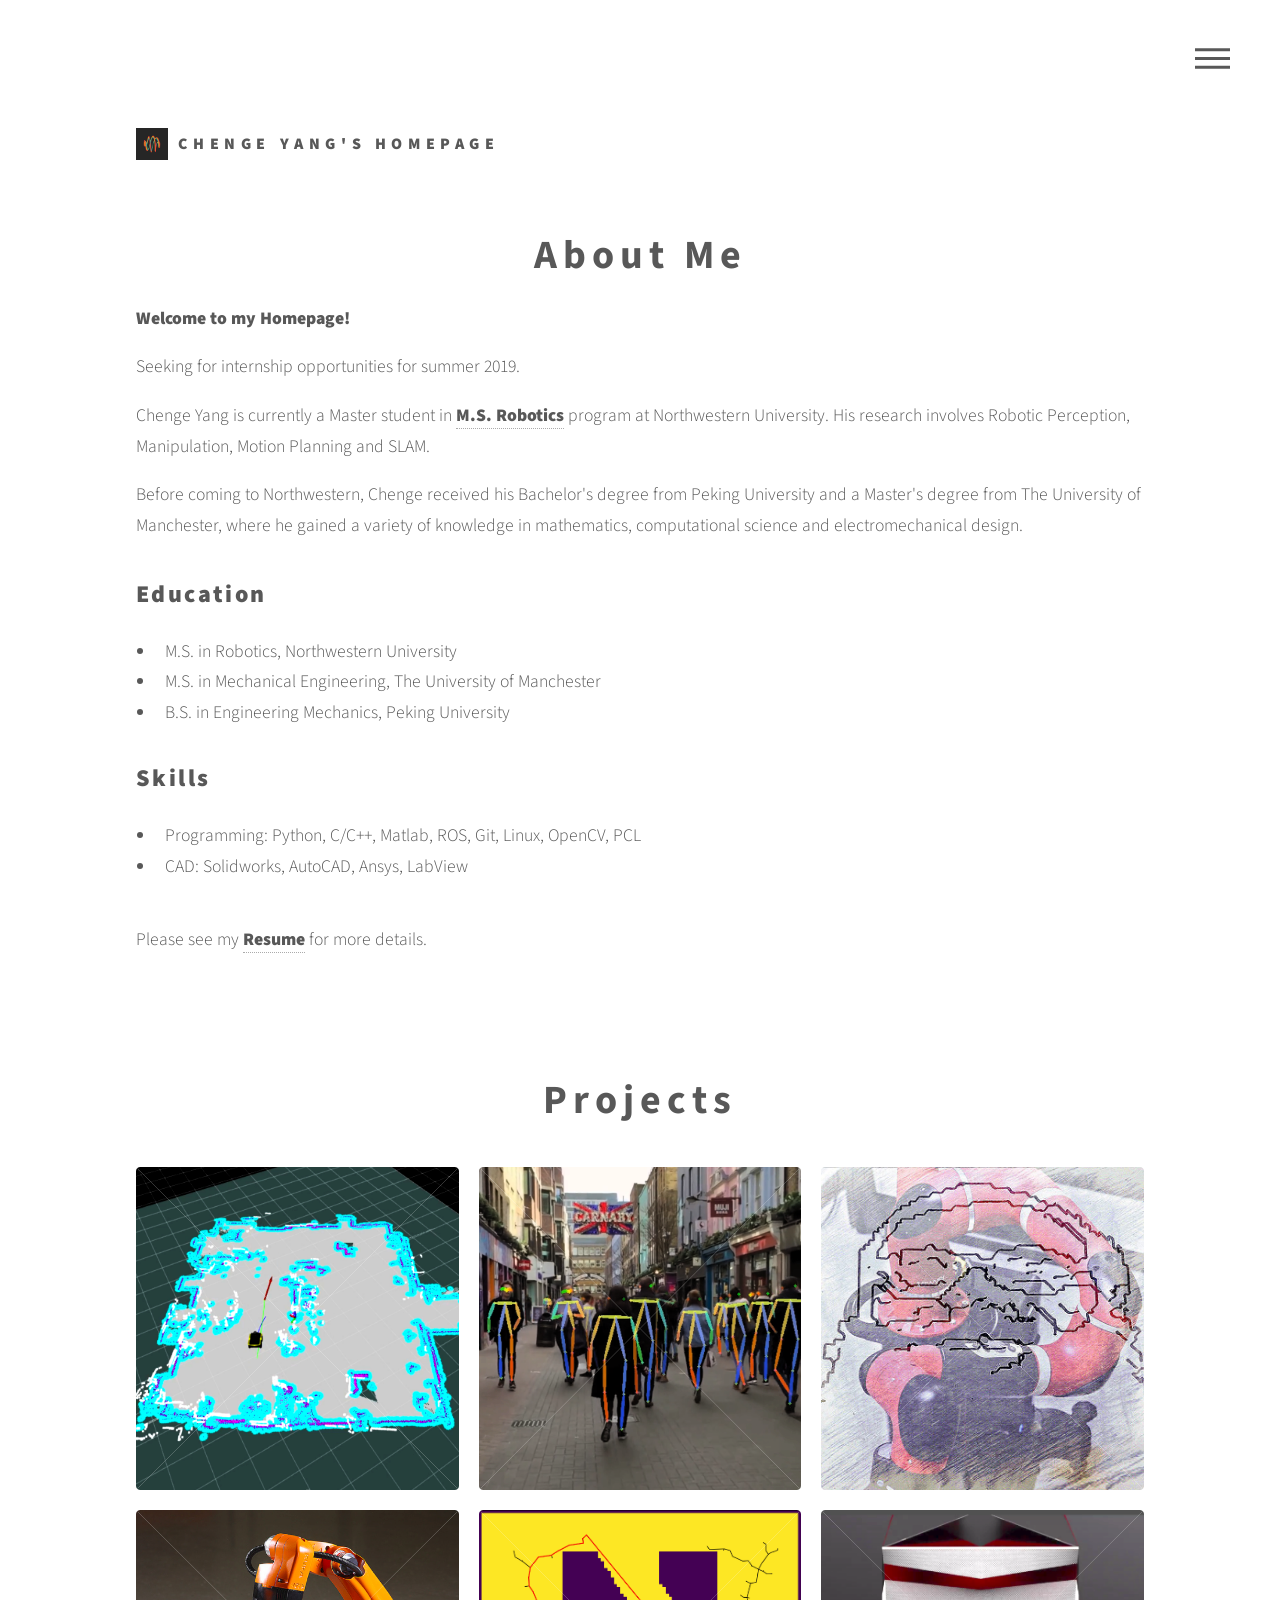
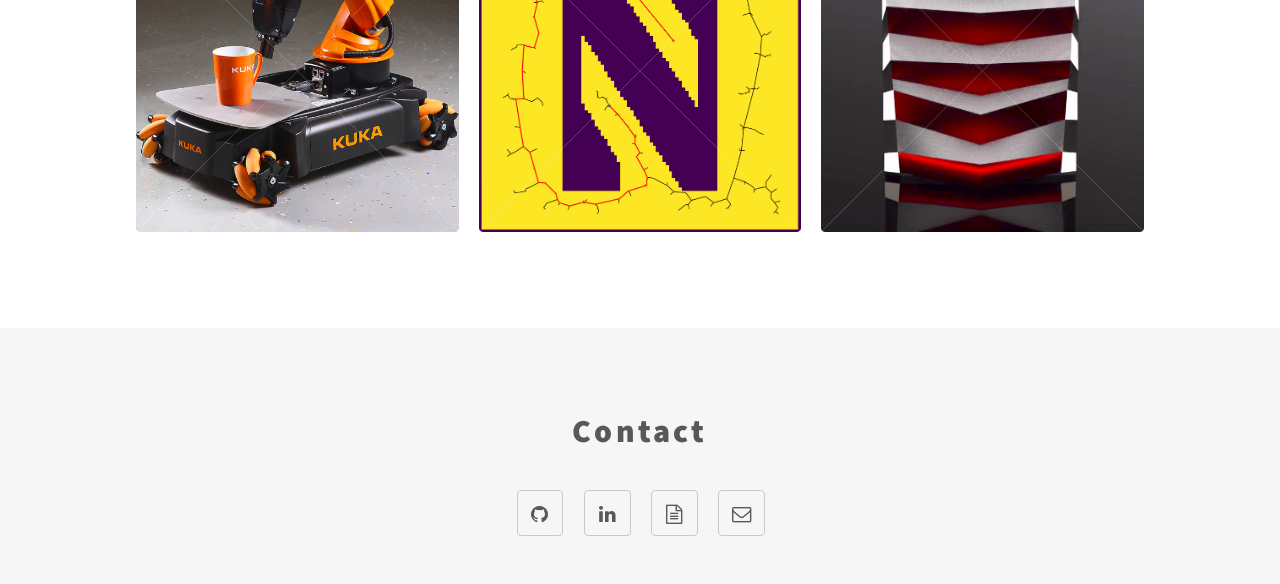
==== index.html @ 83d56e37 "initial push" ====
<!DOCTYPE HTML>
<!--
	Phantom by HTML5 UP
	html5up.net | @ajlkn
	Free for personal and commercial use under the CCA 3.0 license (html5up.net/license)
-->
<html>
	<head>
		<title>Chenge Yang's Homepage</title>
		<meta charset="utf-8" />
		<meta name="viewport" content="width=device-width, initial-scale=1, user-scalable=no" />
		<link rel="stylesheet" href="assets/css/main.css" />
		<link rel="icon" type="image/png" href="images/homepage.png"/>
		<noscript><link rel="stylesheet" href="assets/css/noscript.css" /></noscript>
	</head>
	<body class="is-preload">
		<!-- Wrapper -->
			<div id="wrapper">

				<!-- Header -->
					<header id="header">
						<div class="inner">

							<!-- Logo -->
								<a href="index.html" class="logo">
									<span class="symbol"><img src="images/logo.gif" alt="" /></span><span class="title">Chenge Yang's Homepage</span>
								</a>

							<!-- Nav -->
								<nav>
									<ul>
										<li><a href="#menu">Menu</a></li>
									</ul>
								</nav>

						</div>
					</header>

				<!-- Menu -->
					<nav id="menu">
						<h2>Menu</h2>
						<ul>
							<li><a href="index.html">Homepage</a></li>
							<!-- <li><a href="generic.html">Ipsum veroeros</a></li>
							<li><a href="generic.html">Tempus etiam</a></li>
							<li><a href="generic.html">Consequat dolor</a></li>
							<li><a href="elements.html">Elements</a></li> -->
						</ul>
					</nav>

				<!-- Main -->
					<div id="main">
						<div class="inner">
							<header>
								<br/>
								<h1 align="center">About Me</h1>
								<p><b>Welcome to my Homepage!</b></p>
								<p>Seeking for internship opportunities for summer 2019.</p>
								<p>Chenge Yang is currently a Master student in <a href="https://www.mccormick.northwestern.edu/robotics/"><b>M.S. Robotics</b></a> program at Northwestern University. His research involves Robotic Perception, Manipulation, Motion Planning and SLAM. </p>
								<p>Before coming to Northwestern, Chenge received his Bachelor's degree from Peking University and a Master's degree from The University of Manchester, where he gained a variety of knowledge in mathematics, computational science and electromechanical design.</p>
								<h4>Education</h4>
								<ul>
									<li>M.S. in Robotics, Northwestern University</li>
									<li>M.S. in Mechanical Engineering, The University of Manchester</li>
									<li>B.S. in Engineering Mechanics, Peking University</li>
								</ul>
								<h4>Skills</h4>
								<ul>
									<li>Programming: Python, C/C++, Matlab, ROS, Git, Linux, OpenCV, PCL</li>
									<li>CAD: Solidworks, AutoCAD, Ansys, LabView</li>
								</ul>
								<br/>
								<p>Please see my <a href="portfolio/Chenge_Yang_Resume.pdf"><b>Resume</b></a> for more details.</p>
							</header>
							<header>
								<br/>
								<br/>
								<br/>
								<h1 align="center">Projects</h1>
							</header>
							<section class="tiles">
								<article class="style1">
									<span class="image">
										<img src="portfolio/jackal.png" alt="" />
									</span>
									<a href="https://github.com/ChengeYang/SLAM-and-Pedestrian-Detection-with-Velodyne-Lidar-and-Jackal-UGV">
										<div class="content">
											<h3>SLAM with Velodyne Lidar <br /> & <br />  Jackal UGV</h3>
										</div>
									</a>
								</article>
								<article class="style2">
									<span class="image">
										<img src="portfolio/pose_estimation.png" alt="" />
									</span>
									<a href="https://github.com/ChengeYang/Human-Pose-Estimation-Benchmarking-and-Action-Recognition">
										<div class="content">
											<h3>Human Pose Estimation <br /> & <br /> Action Recognition</h3>
										</div>
									</a>
								</article>
								<article class="style3">
									<span class="image">
										<img src="portfolio/sawyer_face_painter.jpg" alt="" />
									</span>
									<a href="https://github.com/ChengeYang/Sawyer-Face-Painter">
										<div class="content">
											<h3>Sawyer Face Painter</h3>
										</div>
									</a>
								</article>
								<article class="style4">
									<span class="image">
										<img src="portfolio/kuka_youbot.png" alt="" />
									</span>
									<a href="https://github.com/ChengeYang/youBot-Manipulation">
										<div class="content">
											<h3>KUKA youBot Manipulation</h3>
										</div>
									</a>
								</article>
								<article class="style5">
									<span class="image">
										<img src="portfolio/rrt.png" alt="" />
									</span>
									<a href="https://github.com/ChengeYang/RRT">
										<div class="content">
											<h3>RRT</h3>
										</div>
									</a>
								</article>
								<article class="style6">
									<span class="image">
										<img src="portfolio/project_horizon.png" alt="" />
									</span>
									<a href="https://github.com/ChengeYang/Project-Horizon">
										<div class="content">
											<h3>Project HORIZON</h3>
										</div>
									</a>
								</article>
								<!-- <article class="style1">
									<span class="image">
										<img src="images/pic01.jpg" alt="" />
									</span>
									<a href="generic.html">
										<h2>Magna</h2>
										<div class="content">
											<p>Sed nisl arcu euismod sit amet nisi lorem etiam dolor veroeros et feugiat.</p>
										</div>
									</a>
								</article> -->
							</section>
						</div>
					</div>

				<!-- Footer -->
					<footer id="footer">
						<div class="inner">
							<section>
								<h2 align="center">Contact</h2>
								<ul class="icons">
									<li><a href="https://github.com/ChengeYang" class="icon style2 fa-github"><span class="label">GitHub</span></a></li>
									<li><a href="https://www.linkedin.com/in/chenge-yang/" class="icon style2 fa-linkedin"><span class="label">Linkedin</span></a></li>
									<li><a href="portfolio/Chenge_Yang_Resume.pdf" class="icon style2 fa-file-text-o"><span class="label">Facebook</span></a></li>
									<li><a href="mailto:chengeyang2019@u.northwestern.edu" class="icon style2 fa-envelope-o"><span class="label">Email</span></a></li>
								</ul>
							</section>
						</div>
					</footer>
			</div>

		<!-- Scripts -->
			<script src="assets/js/jquery.min.js"></script>
			<script src="assets/js/browser.min.js"></script>
			<script src="assets/js/breakpoints.min.js"></script>
			<script src="assets/js/util.js"></script>
			<script src="assets/js/main.js"></script>

	</body>
</html>
---- assets/css/main.css ----
@import url(font-awesome.min.css);
@import url("https://fonts.googleapis.com/css?family=Source+Sans+Pro:300,700,900");

/*
	Phantom by HTML5 UP
	html5up.net | @ajlkn
	Free for personal and commercial use under the CCA 3.0 license (html5up.net/license)
*/

html, body, div, span, applet, object,
iframe, h1, h2, h3, h4, h5, h6, p, blockquote,
pre, a, abbr, acronym, address, big, cite,
code, del, dfn, em, img, ins, kbd, q, s, samp,
small, strike, strong, sub, sup, tt, var, b,
u, i, center, dl, dt, dd, ol, ul, li, fieldset,
form, label, legend, table, caption, tbody,
tfoot, thead, tr, th, td, article, aside,
canvas, details, embed, figure, figcaption,
footer, header, hgroup, menu, nav, output, ruby,
section, summary, time, mark, audio, video {
	margin: 0;
	padding: 0;
	border: 0;
	font-size: 100%;
	font: inherit;
	vertical-align: baseline;}

article, aside, details, figcaption, figure,
footer, header, hgroup, menu, nav, section {
	display: block;}

body {
	line-height: 1;
}

ol, ul {
	list-style: none;
}

blockquote, q {
	quotes: none;
}

	blockquote:before, blockquote:after, q:before, q:after {
		content: '';
		content: none;
	}

table {
	border-collapse: collapse;
	border-spacing: 0;
}

body {
	-webkit-text-size-adjust: none;
}

mark {
	background-color: transparent;
	color: inherit;
}

input::-moz-focus-inner {
	border: 0;
	padding: 0;
}

input, select, textarea {
	-moz-appearance: none;
	-webkit-appearance: none;
	-ms-appearance: none;
	appearance: none;
}

/* Basic */

	@-ms-viewport {
		width: device-width;
	}

	body {
		-ms-overflow-style: scrollbar;
	}

	@media screen and (max-width: 480px) {

		html, body {
			min-width: 320px;
		}

	}

	html {
		box-sizing: border-box;
	}

	*, *:before, *:after {
		box-sizing: inherit;
	}

	body {
		background: #ffffff;
	}

		body.is-preload *, body.is-preload *:before, body.is-preload *:after {
			-moz-animation: none !important;
			-webkit-animation: none !important;
			-ms-animation: none !important;
			animation: none !important;
			-moz-transition: none !important;
			-webkit-transition: none !important;
			-ms-transition: none !important;
			transition: none !important;
		}

/* Type */

	body, input, select, textarea {
		color: #585858;
		font-family: "Source Sans Pro", Helvetica, sans-serif;
		font-size: 16pt;
		font-weight: 300;
		line-height: 1.75;
	}

		@media screen and (max-width: 1680px) {

			body, input, select, textarea {
				font-size: 14pt;
			}

		}

		@media screen and (max-width: 1280px) {

			body, input, select, textarea {
				font-size: 12pt;
			}

		}

	a {
		-moz-transition: border-bottom-color 0.2s ease, color 0.2s ease;
		-webkit-transition: border-bottom-color 0.2s ease, color 0.2s ease;
		-ms-transition: border-bottom-color 0.2s ease, color 0.2s ease;
		transition: border-bottom-color 0.2s ease, color 0.2s ease;
		text-decoration: none;
		color: #585858;
		border-bottom: dotted 1px rgba(88, 88, 88, 0.5);
	}

		a:hover {
			border-bottom-color: transparent;
			color: #f2849e !important;
		}

	strong, b {
		font-weight: 900;
	}

	em, i {
		font-style: italic;
	}

	p {
		margin: 0 0 2em 0;
		font-size: 1.10em;
	}
		p li {
			font-size: 2.75em;
		}

	h1 {
		font-size: 2.50em;
		font-weight: 700;
		line-height: 1.3;
		margin: 0 0 1em 0;
		letter-spacing: 0.15em;
	}

		h1 a {
			color: inherit;
		}

		@media screen and (max-width: 736px) {

			h1 {
				font-size: 2em;
				margin: 0 0 1em 0;
			}

		}

		@media screen and (max-width: 360px) {

			h1 {
				font-size: 1.75em;
			}

		}

	h2, h3, h4, h5, h6 {
		font-weight: 900;
		line-height: 1.5;
		margin: 0 0 1em 0;
		/* text-transform: uppercase; */
		letter-spacing: 0.10em;
	}

		h2 a, h3 a, h4 a, h5 a, h6 a {
			color: inherit;
		}

	h2 {
		font-size: 2.0em;
	}

	h3 {
		font-size: 1.75em;
	}

	h4 {
		font-size: 1.50em;
	}

	h5 {
		font-size: 1.25em;
	}

	h6 {
		font-size: 1.00em;
	}

	@media screen and (max-width: 980px) {

		h1 br, h2 br, h3 br, h4 br, h5 br, h6 br {
			display: none;
		}

	}

	@media screen and (max-width: 736px) {

		h2 {
			font-size: 1em;
		}

		h3 {
			font-size: 0.8em;
		}

	}

	sub {
		font-size: 0.8em;
		position: relative;
		top: 0.5em;
	}

	sup {
		font-size: 0.8em;
		position: relative;
		top: -0.5em;
	}

	blockquote {
		border-left: solid 4px #c9c9c9;
		font-style: italic;
		margin: 0 0 2em 0;
		padding: 0.5em 0 0.5em 2em;
	}

	code {
		background: rgba(144, 144, 144, 0.075);
		border-radius: 4px;
		border: solid 1px #c9c9c9;
		font-family: "Courier New", monospace;
		font-size: 0.9em;
		margin: 0 0.25em;
		padding: 0.25em 0.65em;
	}

	pre {
		-webkit-overflow-scrolling: touch;
		font-family: "Courier New", monospace;
		font-size: 0.9em;
		margin: 0 0 2em 0;
	}

		pre code {
			display: block;
			line-height: 1.75;
			padding: 1em 1.5em;
			overflow-x: auto;
		}

	hr {
		border: 0;
		border-bottom: solid 1px #c9c9c9;
		margin: 2em 0;
	}

		hr.major {
			margin: 3em 0;
		}

	.align-left {
		text-align: left;
	}

	.align-center {
		text-align: center;
	}

	.align-right {
		text-align: right;
	}

/* Row */

	.row {
		display: flex;
		flex-wrap: wrap;
		box-sizing: border-box;
		align-items: stretch;
	}

		.row > * {
			box-sizing: border-box;
		}

		.row.gtr-uniform > * > :last-child {
			margin-bottom: 0;
		}

		.row.aln-left {
			justify-content: flex-start;
		}

		.row.aln-center {
			justify-content: center;
		}

		.row.aln-right {
			justify-content: flex-end;
		}

		.row.aln-top {
			align-items: flex-start;
		}

		.row.aln-middle {
			align-items: center;
		}

		.row.aln-bottom {
			align-items: flex-end;
		}

		.row > .imp {
			order: -1;
		}

		.row > .col-1 {
			width: 8.3333333333%;
		}

		.row > .off-1 {
			margin-left: 8.3333333333%;
		}

		.row > .col-2 {
			width: 16.6666666667%;
		}

		.row > .off-2 {
			margin-left: 16.6666666667%;
		}

		.row > .col-3 {
			width: 25%;
		}

		.row > .off-3 {
			margin-left: 25%;
		}

		.row > .col-4 {
			width: 33.3333333333%;
		}

		.row > .off-4 {
			margin-left: 33.3333333333%;
		}

		.row > .col-5 {
			width: 41.6666666667%;
		}

		.row > .off-5 {
			margin-left: 41.6666666667%;
		}

		.row > .col-6 {
			width: 50%;
		}

		.row > .off-6 {
			margin-left: 50%;
		}

		.row > .col-7 {
			width: 58.3333333333%;
		}

		.row > .off-7 {
			margin-left: 58.3333333333%;
		}

		.row > .col-8 {
			width: 66.6666666667%;
		}

		.row > .off-8 {
			margin-left: 66.6666666667%;
		}

		.row > .col-9 {
			width: 75%;
		}

		.row > .off-9 {
			margin-left: 75%;
		}

		.row > .col-10 {
			width: 83.3333333333%;
		}

		.row > .off-10 {
			margin-left: 83.3333333333%;
		}

		.row > .col-11 {
			width: 91.6666666667%;
		}

		.row > .off-11 {
			margin-left: 91.6666666667%;
		}

		.row > .col-12 {
			width: 100%;
		}

		.row > .off-12 {
			margin-left: 100%;
		}

		.row.gtr-0 {
			margin-top: 0;
			margin-left: 0em;
		}

			.row.gtr-0 > * {
				padding: 0 0 0 0em;
			}

			.row.gtr-0.gtr-uniform {
				margin-top: 0em;
			}

				.row.gtr-0.gtr-uniform > * {
					padding-top: 0em;
				}

		.row.gtr-25 {
			margin-top: 0;
			margin-left: -0.5em;
		}

			.row.gtr-25 > * {
				padding: 0 0 0 0.5em;
			}

			.row.gtr-25.gtr-uniform {
				margin-top: -0.5em;
			}

				.row.gtr-25.gtr-uniform > * {
					padding-top: 0.5em;
				}

		.row.gtr-50 {
			margin-top: 0;
			margin-left: -1em;
		}

			.row.gtr-50 > * {
				padding: 0 0 0 1em;
			}

			.row.gtr-50.gtr-uniform {
				margin-top: -1em;
			}

				.row.gtr-50.gtr-uniform > * {
					padding-top: 1em;
				}

		.row {
			margin-top: 0;
			margin-left: -2em;
		}

			.row > * {
				padding: 0 0 0 2em;
			}

			.row.gtr-uniform {
				margin-top: -2em;
			}

				.row.gtr-uniform > * {
					padding-top: 2em;
				}

		.row.gtr-150 {
			margin-top: 0;
			margin-left: -3em;
		}

			.row.gtr-150 > * {
				padding: 0 0 0 3em;
			}

			.row.gtr-150.gtr-uniform {
				margin-top: -3em;
			}

				.row.gtr-150.gtr-uniform > * {
					padding-top: 3em;
				}

		.row.gtr-200 {
			margin-top: 0;
			margin-left: -4em;
		}

			.row.gtr-200 > * {
				padding: 0 0 0 4em;
			}

			.row.gtr-200.gtr-uniform {
				margin-top: -4em;
			}

				.row.gtr-200.gtr-uniform > * {
					padding-top: 4em;
				}

		@media screen and (max-width: 1680px) {

			.row {
				display: flex;
				flex-wrap: wrap;
				box-sizing: border-box;
				align-items: stretch;
			}

				.row > * {
					box-sizing: border-box;
				}

				.row.gtr-uniform > * > :last-child {
					margin-bottom: 0;
				}

				.row.aln-left {
					justify-content: flex-start;
				}

				.row.aln-center {
					justify-content: center;
				}

				.row.aln-right {
					justify-content: flex-end;
				}

				.row.aln-top {
					align-items: flex-start;
				}

				.row.aln-middle {
					align-items: center;
				}

				.row.aln-bottom {
					align-items: flex-end;
				}

				.row > .imp-xlarge {
					order: -1;
				}

				.row > .col-1-xlarge {
					width: 8.3333333333%;
				}

				.row > .off-1-xlarge {
					margin-left: 8.3333333333%;
				}

				.row > .col-2-xlarge {
					width: 16.6666666667%;
				}

				.row > .off-2-xlarge {
					margin-left: 16.6666666667%;
				}

				.row > .col-3-xlarge {
					width: 25%;
				}

				.row > .off-3-xlarge {
					margin-left: 25%;
				}

				.row > .col-4-xlarge {
					width: 33.3333333333%;
				}

				.row > .off-4-xlarge {
					margin-left: 33.3333333333%;
				}

				.row > .col-5-xlarge {
					width: 41.6666666667%;
				}

				.row > .off-5-xlarge {
					margin-left: 41.6666666667%;
				}

				.row > .col-6-xlarge {
					width: 50%;
				}

				.row > .off-6-xlarge {
					margin-left: 50%;
				}

				.row > .col-7-xlarge {
					width: 58.3333333333%;
				}

				.row > .off-7-xlarge {
					margin-left: 58.3333333333%;
				}

				.row > .col-8-xlarge {
					width: 66.6666666667%;
				}

				.row > .off-8-xlarge {
					margin-left: 66.6666666667%;
				}

				.row > .col-9-xlarge {
					width: 75%;
				}

				.row > .off-9-xlarge {
					margin-left: 75%;
				}

				.row > .col-10-xlarge {
					width: 83.3333333333%;
				}

				.row > .off-10-xlarge {
					margin-left: 83.3333333333%;
				}

				.row > .col-11-xlarge {
					width: 91.6666666667%;
				}

				.row > .off-11-xlarge {
					margin-left: 91.6666666667%;
				}

				.row > .col-12-xlarge {
					width: 100%;
				}

				.row > .off-12-xlarge {
					margin-left: 100%;
				}

				.row.gtr-0 {
					margin-top: 0;
					margin-left: 0em;
				}

					.row.gtr-0 > * {
						padding: 0 0 0 0em;
					}

					.row.gtr-0.gtr-uniform {
						margin-top: 0em;
					}

						.row.gtr-0.gtr-uniform > * {
							padding-top: 0em;
						}

				.row.gtr-25 {
					margin-top: 0;
					margin-left: -0.5em;
				}

					.row.gtr-25 > * {
						padding: 0 0 0 0.5em;
					}

					.row.gtr-25.gtr-uniform {
						margin-top: -0.5em;
					}

						.row.gtr-25.gtr-uniform > * {
							padding-top: 0.5em;
						}

				.row.gtr-50 {
					margin-top: 0;
					margin-left: -1em;
				}

					.row.gtr-50 > * {
						padding: 0 0 0 1em;
					}

					.row.gtr-50.gtr-uniform {
						margin-top: -1em;
					}

						.row.gtr-50.gtr-uniform > * {
							padding-top: 1em;
						}

				.row {
					margin-top: 0;
					margin-left: -2em;
				}

					.row > * {
						padding: 0 0 0 2em;
					}

					.row.gtr-uniform {
						margin-top: -2em;
					}

						.row.gtr-uniform > * {
							padding-top: 2em;
						}

				.row.gtr-150 {
					margin-top: 0;
					margin-left: -3em;
				}

					.row.gtr-150 > * {
						padding: 0 0 0 3em;
					}

					.row.gtr-150.gtr-uniform {
						margin-top: -3em;
					}

						.row.gtr-150.gtr-uniform > * {
							padding-top: 3em;
						}

				.row.gtr-200 {
					margin-top: 0;
					margin-left: -4em;
				}

					.row.gtr-200 > * {
						padding: 0 0 0 4em;
					}

					.row.gtr-200.gtr-uniform {
						margin-top: -4em;
					}

						.row.gtr-200.gtr-uniform > * {
							padding-top: 4em;
						}

		}

		@media screen and (max-width: 1280px) {

			.row {
				display: flex;
				flex-wrap: wrap;
				box-sizing: border-box;
				align-items: stretch;
			}

				.row > * {
					box-sizing: border-box;
				}

				.row.gtr-uniform > * > :last-child {
					margin-bottom: 0;
				}

				.row.aln-left {
					justify-content: flex-start;
				}

				.row.aln-center {
					justify-content: center;
				}

				.row.aln-right {
					justify-content: flex-end;
				}

				.row.aln-top {
					align-items: flex-start;
				}

				.row.aln-middle {
					align-items: center;
				}

				.row.aln-bottom {
					align-items: flex-end;
				}

				.row > .imp-large {
					order: -1;
				}

				.row > .col-1-large {
					width: 8.3333333333%;
				}

				.row > .off-1-large {
					margin-left: 8.3333333333%;
				}

				.row > .col-2-large {
					width: 16.6666666667%;
				}

				.row > .off-2-large {
					margin-left: 16.6666666667%;
				}

				.row > .col-3-large {
					width: 25%;
				}

				.row > .off-3-large {
					margin-left: 25%;
				}

				.row > .col-4-large {
					width: 33.3333333333%;
				}

				.row > .off-4-large {
					margin-left: 33.3333333333%;
				}

				.row > .col-5-large {
					width: 41.6666666667%;
				}

				.row > .off-5-large {
					margin-left: 41.6666666667%;
				}

				.row > .col-6-large {
					width: 50%;
				}

				.row > .off-6-large {
					margin-left: 50%;
				}

				.row > .col-7-large {
					width: 58.3333333333%;
				}

				.row > .off-7-large {
					margin-left: 58.3333333333%;
				}

				.row > .col-8-large {
					width: 66.6666666667%;
				}

				.row > .off-8-large {
					margin-left: 66.6666666667%;
				}

				.row > .col-9-large {
					width: 75%;
				}

				.row > .off-9-large {
					margin-left: 75%;
				}

				.row > .col-10-large {
					width: 83.3333333333%;
				}

				.row > .off-10-large {
					margin-left: 83.3333333333%;
				}

				.row > .col-11-large {
					width: 91.6666666667%;
				}

				.row > .off-11-large {
					margin-left: 91.6666666667%;
				}

				.row > .col-12-large {
					width: 100%;
				}

				.row > .off-12-large {
					margin-left: 100%;
				}

				.row.gtr-0 {
					margin-top: 0;
					margin-left: 0em;
				}

					.row.gtr-0 > * {
						padding: 0 0 0 0em;
					}

					.row.gtr-0.gtr-uniform {
						margin-top: 0em;
					}

						.row.gtr-0.gtr-uniform > * {
							padding-top: 0em;
						}

				.row.gtr-25 {
					margin-top: 0;
					margin-left: -0.5em;
				}

					.row.gtr-25 > * {
						padding: 0 0 0 0.5em;
					}

					.row.gtr-25.gtr-uniform {
						margin-top: -0.5em;
					}

						.row.gtr-25.gtr-uniform > * {
							padding-top: 0.5em;
						}

				.row.gtr-50 {
					margin-top: 0;
					margin-left: -1em;
				}

					.row.gtr-50 > * {
						padding: 0 0 0 1em;
					}

					.row.gtr-50.gtr-uniform {
						margin-top: -1em;
					}

						.row.gtr-50.gtr-uniform > * {
							padding-top: 1em;
						}

				.row {
					margin-top: 0;
					margin-left: -2em;
				}

					.row > * {
						padding: 0 0 0 2em;
					}

					.row.gtr-uniform {
						margin-top: -2em;
					}

						.row.gtr-uniform > * {
							padding-top: 2em;
						}

				.row.gtr-150 {
					margin-top: 0;
					margin-left: -3em;
				}

					.row.gtr-150 > * {
						padding: 0 0 0 3em;
					}

					.row.gtr-150.gtr-uniform {
						margin-top: -3em;
					}

						.row.gtr-150.gtr-uniform > * {
							padding-top: 3em;
						}

				.row.gtr-200 {
					margin-top: 0;
					margin-left: -4em;
				}

					.row.gtr-200 > * {
						padding: 0 0 0 4em;
					}

					.row.gtr-200.gtr-uniform {
						margin-top: -4em;
					}

						.row.gtr-200.gtr-uniform > * {
							padding-top: 4em;
						}

		}

		@media screen and (max-width: 980px) {

			.row {
				display: flex;
				flex-wrap: wrap;
				box-sizing: border-box;
				align-items: stretch;
			}

				.row > * {
					box-sizing: border-box;
				}

				.row.gtr-uniform > * > :last-child {
					margin-bottom: 0;
				}

				.row.aln-left {
					justify-content: flex-start;
				}

				.row.aln-center {
					justify-content: center;
				}

				.row.aln-right {
					justify-content: flex-end;
				}

				.row.aln-top {
					align-items: flex-start;
				}

				.row.aln-middle {
					align-items: center;
				}

				.row.aln-bottom {
					align-items: flex-end;
				}

				.row > .imp-medium {
					order: -1;
				}

				.row > .col-1-medium {
					width: 8.3333333333%;
				}

				.row > .off-1-medium {
					margin-left: 8.3333333333%;
				}

				.row > .col-2-medium {
					width: 16.6666666667%;
				}

				.row > .off-2-medium {
					margin-left: 16.6666666667%;
				}

				.row > .col-3-medium {
					width: 25%;
				}

				.row > .off-3-medium {
					margin-left: 25%;
				}

				.row > .col-4-medium {
					width: 33.3333333333%;
				}

				.row > .off-4-medium {
					margin-left: 33.3333333333%;
				}

				.row > .col-5-medium {
					width: 41.6666666667%;
				}

				.row > .off-5-medium {
					margin-left: 41.6666666667%;
				}

				.row > .col-6-medium {
					width: 50%;
				}

				.row > .off-6-medium {
					margin-left: 50%;
				}

				.row > .col-7-medium {
					width: 58.3333333333%;
				}

				.row > .off-7-medium {
					margin-left: 58.3333333333%;
				}

				.row > .col-8-medium {
					width: 66.6666666667%;
				}

				.row > .off-8-medium {
					margin-left: 66.6666666667%;
				}

				.row > .col-9-medium {
					width: 75%;
				}

				.row > .off-9-medium {
					margin-left: 75%;
				}

				.row > .col-10-medium {
					width: 83.3333333333%;
				}

				.row > .off-10-medium {
					margin-left: 83.3333333333%;
				}

				.row > .col-11-medium {
					width: 91.6666666667%;
				}

				.row > .off-11-medium {
					margin-left: 91.6666666667%;
				}

				.row > .col-12-medium {
					width: 100%;
				}

				.row > .off-12-medium {
					margin-left: 100%;
				}

				.row.gtr-0 {
					margin-top: 0;
					margin-left: 0em;
				}

					.row.gtr-0 > * {
						padding: 0 0 0 0em;
					}

					.row.gtr-0.gtr-uniform {
						margin-top: 0em;
					}

						.row.gtr-0.gtr-uniform > * {
							padding-top: 0em;
						}

				.row.gtr-25 {
					margin-top: 0;
					margin-left: -0.375em;
				}

					.row.gtr-25 > * {
						padding: 0 0 0 0.375em;
					}

					.row.gtr-25.gtr-uniform {
						margin-top: -0.375em;
					}

						.row.gtr-25.gtr-uniform > * {
							padding-top: 0.375em;
						}

				.row.gtr-50 {
					margin-top: 0;
					margin-left: -0.75em;
				}

					.row.gtr-50 > * {
						padding: 0 0 0 0.75em;
					}

					.row.gtr-50.gtr-uniform {
						margin-top: -0.75em;
					}

						.row.gtr-50.gtr-uniform > * {
							padding-top: 0.75em;
						}

				.row {
					margin-top: 0;
					margin-left: -1.5em;
				}

					.row > * {
						padding: 0 0 0 1.5em;
					}

					.row.gtr-uniform {
						margin-top: -1.5em;
					}

						.row.gtr-uniform > * {
							padding-top: 1.5em;
						}

				.row.gtr-150 {
					margin-top: 0;
					margin-left: -2.25em;
				}

					.row.gtr-150 > * {
						padding: 0 0 0 2.25em;
					}

					.row.gtr-150.gtr-uniform {
						margin-top: -2.25em;
					}

						.row.gtr-150.gtr-uniform > * {
							padding-top: 2.25em;
						}

				.row.gtr-200 {
					margin-top: 0;
					margin-left: -3em;
				}

					.row.gtr-200 > * {
						padding: 0 0 0 3em;
					}

					.row.gtr-200.gtr-uniform {
						margin-top: -3em;
					}

						.row.gtr-200.gtr-uniform > * {
							padding-top: 3em;
						}

		}

		@media screen and (max-width: 736px) {

			.row {
				display: flex;
				flex-wrap: wrap;
				box-sizing: border-box;
				align-items: stretch;
			}

				.row > * {
					box-sizing: border-box;
				}

				.row.gtr-uniform > * > :last-child {
					margin-bottom: 0;
				}

				.row.aln-left {
					justify-content: flex-start;
				}

				.row.aln-center {
					justify-content: center;
				}

				.row.aln-right {
					justify-content: flex-end;
				}

				.row.aln-top {
					align-items: flex-start;
				}

				.row.aln-middle {
					align-items: center;
				}

				.row.aln-bottom {
					align-items: flex-end;
				}

				.row > .imp-small {
					order: -1;
				}

				.row > .col-1-small {
					width: 8.3333333333%;
				}

				.row > .off-1-small {
					margin-left: 8.3333333333%;
				}

				.row > .col-2-small {
					width: 16.6666666667%;
				}

				.row > .off-2-small {
					margin-left: 16.6666666667%;
				}

				.row > .col-3-small {
					width: 25%;
				}

				.row > .off-3-small {
					margin-left: 25%;
				}

				.row > .col-4-small {
					width: 33.3333333333%;
				}

				.row > .off-4-small {
					margin-left: 33.3333333333%;
				}

				.row > .col-5-small {
					width: 41.6666666667%;
				}

				.row > .off-5-small {
					margin-left: 41.6666666667%;
				}

				.row > .col-6-small {
					width: 50%;
				}

				.row > .off-6-small {
					margin-left: 50%;
				}

				.row > .col-7-small {
					width: 58.3333333333%;
				}

				.row > .off-7-small {
					margin-left: 58.3333333333%;
				}

				.row > .col-8-small {
					width: 66.6666666667%;
				}

				.row > .off-8-small {
					margin-left: 66.6666666667%;
				}

				.row > .col-9-small {
					width: 75%;
				}

				.row > .off-9-small {
					margin-left: 75%;
				}

				.row > .col-10-small {
					width: 83.3333333333%;
				}

				.row > .off-10-small {
					margin-left: 83.3333333333%;
				}

				.row > .col-11-small {
					width: 91.6666666667%;
				}

				.row > .off-11-small {
					margin-left: 91.6666666667%;
				}

				.row > .col-12-small {
					width: 100%;
				}

				.row > .off-12-small {
					margin-left: 100%;
				}

				.row.gtr-0 {
					margin-top: 0;
					margin-left: 0em;
				}

					.row.gtr-0 > * {
						padding: 0 0 0 0em;
					}

					.row.gtr-0.gtr-uniform {
						margin-top: 0em;
					}

						.row.gtr-0.gtr-uniform > * {
							padding-top: 0em;
						}

				.row.gtr-25 {
					margin-top: 0;
					margin-left: -0.25em;
				}

					.row.gtr-25 > * {
						padding: 0 0 0 0.25em;
					}

					.row.gtr-25.gtr-uniform {
						margin-top: -0.25em;
					}

						.row.gtr-25.gtr-uniform > * {
							padding-top: 0.25em;
						}

				.row.gtr-50 {
					margin-top: 0;
					margin-left: -0.5em;
				}

					.row.gtr-50 > * {
						padding: 0 0 0 0.5em;
					}

					.row.gtr-50.gtr-uniform {
						margin-top: -0.5em;
					}

						.row.gtr-50.gtr-uniform > * {
							padding-top: 0.5em;
						}

				.row {
					margin-top: 0;
					margin-left: -1em;
				}

					.row > * {
						padding: 0 0 0 1em;
					}

					.row.gtr-uniform {
						margin-top: -1em;
					}

						.row.gtr-uniform > * {
							padding-top: 1em;
						}

				.row.gtr-150 {
					margin-top: 0;
					margin-left: -1.5em;
				}

					.row.gtr-150 > * {
						padding: 0 0 0 1.5em;
					}

					.row.gtr-150.gtr-uniform {
						margin-top: -1.5em;
					}

						.row.gtr-150.gtr-uniform > * {
							padding-top: 1.5em;
						}

				.row.gtr-200 {
					margin-top: 0;
					margin-left: -2em;
				}

					.row.gtr-200 > * {
						padding: 0 0 0 2em;
					}

					.row.gtr-200.gtr-uniform {
						margin-top: -2em;
					}

						.row.gtr-200.gtr-uniform > * {
							padding-top: 2em;
						}

		}

		@media screen and (max-width: 480px) {

			.row {
				display: flex;
				flex-wrap: wrap;
				box-sizing: border-box;
				align-items: stretch;
			}

				.row > * {
					box-sizing: border-box;
				}

				.row.gtr-uniform > * > :last-child {
					margin-bottom: 0;
				}

				.row.aln-left {
					justify-content: flex-start;
				}

				.row.aln-center {
					justify-content: center;
				}

				.row.aln-right {
					justify-content: flex-end;
				}

				.row.aln-top {
					align-items: flex-start;
				}

				.row.aln-middle {
					align-items: center;
				}

				.row.aln-bottom {
					align-items: flex-end;
				}

				.row > .imp-xsmall {
					order: -1;
				}

				.row > .col-1-xsmall {
					width: 8.3333333333%;
				}

				.row > .off-1-xsmall {
					margin-left: 8.3333333333%;
				}

				.row > .col-2-xsmall {
					width: 16.6666666667%;
				}

				.row > .off-2-xsmall {
					margin-left: 16.6666666667%;
				}

				.row > .col-3-xsmall {
					width: 25%;
				}

				.row > .off-3-xsmall {
					margin-left: 25%;
				}

				.row > .col-4-xsmall {
					width: 33.3333333333%;
				}

				.row > .off-4-xsmall {
					margin-left: 33.3333333333%;
				}

				.row > .col-5-xsmall {
					width: 41.6666666667%;
				}

				.row > .off-5-xsmall {
					margin-left: 41.6666666667%;
				}

				.row > .col-6-xsmall {
					width: 50%;
				}

				.row > .off-6-xsmall {
					margin-left: 50%;
				}

				.row > .col-7-xsmall {
					width: 58.3333333333%;
				}

				.row > .off-7-xsmall {
					margin-left: 58.3333333333%;
				}

				.row > .col-8-xsmall {
					width: 66.6666666667%;
				}

				.row > .off-8-xsmall {
					margin-left: 66.6666666667%;
				}

				.row > .col-9-xsmall {
					width: 75%;
				}

				.row > .off-9-xsmall {
					margin-left: 75%;
				}

				.row > .col-10-xsmall {
					width: 83.3333333333%;
				}

				.row > .off-10-xsmall {
					margin-left: 83.3333333333%;
				}

				.row > .col-11-xsmall {
					width: 91.6666666667%;
				}

				.row > .off-11-xsmall {
					margin-left: 91.6666666667%;
				}

				.row > .col-12-xsmall {
					width: 100%;
				}

				.row > .off-12-xsmall {
					margin-left: 100%;
				}

				.row.gtr-0 {
					margin-top: 0;
					margin-left: 0em;
				}

					.row.gtr-0 > * {
						padding: 0 0 0 0em;
					}

					.row.gtr-0.gtr-uniform {
						margin-top: 0em;
					}

						.row.gtr-0.gtr-uniform > * {
							padding-top: 0em;
						}

				.row.gtr-25 {
					margin-top: 0;
					margin-left: -0.25em;
				}

					.row.gtr-25 > * {
						padding: 0 0 0 0.25em;
					}

					.row.gtr-25.gtr-uniform {
						margin-top: -0.25em;
					}

						.row.gtr-25.gtr-uniform > * {
							padding-top: 0.25em;
						}

				.row.gtr-50 {
					margin-top: 0;
					margin-left: -0.5em;
				}

					.row.gtr-50 > * {
						padding: 0 0 0 0.5em;
					}

					.row.gtr-50.gtr-uniform {
						margin-top: -0.5em;
					}

						.row.gtr-50.gtr-uniform > * {
							padding-top: 0.5em;
						}

				.row {
					margin-top: 0;
					margin-left: -1em;
				}

					.row > * {
						padding: 0 0 0 1em;
					}

					.row.gtr-uniform {
						margin-top: -1em;
					}

						.row.gtr-uniform > * {
							padding-top: 1em;
						}

				.row.gtr-150 {
					margin-top: 0;
					margin-left: -1.5em;
				}

					.row.gtr-150 > * {
						padding: 0 0 0 1.5em;
					}

					.row.gtr-150.gtr-uniform {
						margin-top: -1.5em;
					}

						.row.gtr-150.gtr-uniform > * {
							padding-top: 1.5em;
						}

				.row.gtr-200 {
					margin-top: 0;
					margin-left: -2em;
				}

					.row.gtr-200 > * {
						padding: 0 0 0 2em;
					}

					.row.gtr-200.gtr-uniform {
						margin-top: -2em;
					}

						.row.gtr-200.gtr-uniform > * {
							padding-top: 2em;
						}

		}

/* Section/Article */

	section.special, article.special {
		text-align: center;
	}

	header p {
		margin-top: -1em;
	}

	@media screen and (max-width: 736px) {

		header p {
			margin-top: 0;
		}

	}

/* Icon */

	.icon {
		text-decoration: none;
		border-bottom: none;
		position: relative;
	}

		.icon:before {
			-moz-osx-font-smoothing: grayscale;
			-webkit-font-smoothing: antialiased;
			font-family: FontAwesome;
			font-style: normal;
			font-weight: normal;
			text-transform: none !important;
		}

		.icon > .label {
			display: none;
		}

		.icon.style2 {
			-moz-transition: background-color 0.2s ease-in-out, color 0.2s ease-in-out, border-color 0.2s ease-in-out;
			-webkit-transition: background-color 0.2s ease-in-out, color 0.2s ease-in-out, border-color 0.2s ease-in-out;
			-ms-transition: background-color 0.2s ease-in-out, color 0.2s ease-in-out, border-color 0.2s ease-in-out;
			transition: background-color 0.2s ease-in-out, color 0.2s ease-in-out, border-color 0.2s ease-in-out;
			background-color: transparent;
			border: solid 1px #c9c9c9;
			border-radius: 4px;
			width: 2.65em;
			height: 2.65em;
			display: inline-block;
			text-align: center;
			line-height: 2.65em;
			color: inherit;
		}

			.icon.style2:before {
				font-size: 1.1em;
			}

			.icon.style2:hover {
				color: #f2849e;
				border-color: #f2849e;
			}

			.icon.style2:active {
				background-color: rgba(242, 132, 158, 0.1);
			}

/* List */

	ol {
		list-style: decimal;
		margin: 0 0 2em 0;
		padding-left: 1.25em;
	}

		ol li {
			padding-left: 0.25em;
		}

	ul {
		list-style: disc;
		margin: 0 0 2em 0;
		padding-left: 1.25em;
	}

		ul li {
			font-size: 1.10em;
			padding-left: 0.5em;
		}

		ul.alt {
			list-style: none;
			padding-left: 0;
		}

			ul.alt li {
				border-top: solid 1px #c9c9c9;
				padding: 0.5em 0;
			}

				ul.alt li:first-child {
					border-top: 0;
					padding-top: 0;
				}

	dl {
		margin: 0 0 2em 0;
	}

		dl dt {
			display: block;
			font-weight: 900;
			margin: 0 0 1em 0;
		}

		dl dd {
			margin-left: 2em;
		}

/* Actions */

	ul.actions {
		display: -moz-flex;
		display: -webkit-flex;
		display: -ms-flex;
		display: flex;
		cursor: default;
		list-style: none;
		margin-left: -1em;
		padding-left: 0;
	}

		ul.actions li {
			padding: 0 0 0 1em;
			vertical-align: middle;
		}

		ul.actions.special {
			-moz-justify-content: center;
			-webkit-justify-content: center;
			-ms-justify-content: center;
			justify-content: center;
			width: 100%;
			margin-left: 0;
		}

			ul.actions.special li:first-child {
				padding-left: 0;
			}

		ul.actions.stacked {
			-moz-flex-direction: column;
			-webkit-flex-direction: column;
			-ms-flex-direction: column;
			flex-direction: column;
			margin-left: 0;
		}

			ul.actions.stacked li {
				padding: 1.3em 0 0 0;
			}

				ul.actions.stacked li:first-child {
					padding-top: 0;
				}

		ul.actions.fit {
			width: calc(100% + 1em);
		}

			ul.actions.fit li {
				-moz-flex-grow: 1;
				-webkit-flex-grow: 1;
				-ms-flex-grow: 1;
				flex-grow: 1;
				-moz-flex-shrink: 1;
				-webkit-flex-shrink: 1;
				-ms-flex-shrink: 1;
				flex-shrink: 1;
				width: 100%;
			}

				ul.actions.fit li > * {
					width: 100%;
				}

			ul.actions.fit.stacked {
				width: 100%;
			}

		@media screen and (max-width: 480px) {

			ul.actions:not(.fixed) {
				-moz-flex-direction: column;
				-webkit-flex-direction: column;
				-ms-flex-direction: column;
				flex-direction: column;
				margin-left: 0;
				width: 100% !important;
			}

				ul.actions:not(.fixed) li {
					-moz-flex-grow: 1;
					-webkit-flex-grow: 1;
					-ms-flex-grow: 1;
					flex-grow: 1;
					-moz-flex-shrink: 1;
					-webkit-flex-shrink: 1;
					-ms-flex-shrink: 1;
					flex-shrink: 1;
					padding: 1em 0 0 0;
					text-align: center;
					width: 100%;
				}

					ul.actions:not(.fixed) li > * {
						width: 100%;
					}

					ul.actions:not(.fixed) li:first-child {
						padding-top: 0;
					}

					ul.actions:not(.fixed) li input[type="submit"],
					ul.actions:not(.fixed) li input[type="reset"],
					ul.actions:not(.fixed) li input[type="button"],
					ul.actions:not(.fixed) li button,
					ul.actions:not(.fixed) li .button {
						width: 100%;
					}

						ul.actions:not(.fixed) li input[type="submit"].icon:before,
						ul.actions:not(.fixed) li input[type="reset"].icon:before,
						ul.actions:not(.fixed) li input[type="button"].icon:before,
						ul.actions:not(.fixed) li button.icon:before,
						ul.actions:not(.fixed) li .button.icon:before {
							margin-left: -0.5rem;
						}

		}

/* Icons */

	ul.icons {
		cursor: default;
		list-style: none;
		padding-left: 0;
		margin: -1em 0 2em -1em;
	}

		ul.icons li {
			display: inline-block;
			padding: 1em 0 0 1em;
		}

/* Form */

	form {
		margin: 0 0 2em 0;
		overflow-x: hidden;
	}

		form > :last-child {
			margin-bottom: 0;
		}

		form > .fields {
			display: -moz-flex;
			display: -webkit-flex;
			display: -ms-flex;
			display: flex;
			-moz-flex-wrap: wrap;
			-webkit-flex-wrap: wrap;
			-ms-flex-wrap: wrap;
			flex-wrap: wrap;
			width: calc(100% + 3em);
			margin: -1.5em 0 2em -1.5em;
		}

			form > .fields > .field {
				-moz-flex-grow: 0;
				-webkit-flex-grow: 0;
				-ms-flex-grow: 0;
				flex-grow: 0;
				-moz-flex-shrink: 0;
				-webkit-flex-shrink: 0;
				-ms-flex-shrink: 0;
				flex-shrink: 0;
				padding: 1.5em 0 0 1.5em;
				width: calc(100% - 1.5em);
			}

				form > .fields > .field.half {
					width: calc(50% - 0.75em);
				}

				form > .fields > .field.third {
					width: calc(100%/3 - 0.5em);
				}

				form > .fields > .field.quarter {
					width: calc(25% - 0.375em);
				}

		@media screen and (max-width: 480px) {

			form > .fields {
				width: calc(100% + 3em);
				margin: -1.5em 0 2em -1.5em;
			}

				form > .fields > .field {
					padding: 1.5em 0 0 1.5em;
					width: calc(100% - 1.5em);
				}

					form > .fields > .field.half {
						width: calc(100% - 1.5em);
					}

					form > .fields > .field.third {
						width: calc(100% - 1.5em);
					}

					form > .fields > .field.quarter {
						width: calc(100% - 1.5em);
					}

		}

	label {
		display: block;
		font-size: 0.9em;
		font-weight: 900;
		margin: 0 0 1em 0;
	}

	input[type="text"],
	input[type="password"],
	input[type="email"],
	input[type="tel"],
	select,
	textarea {
		-moz-appearance: none;
		-webkit-appearance: none;
		-ms-appearance: none;
		appearance: none;
		background-color: transparent;
		border: none;
		border-radius: 0;
		border-bottom: solid 1px #c9c9c9;
		color: inherit;
		display: block;
		outline: 0;
		padding: 0;
		text-decoration: none;
		width: 100%;
	}

		input[type="text"]:invalid,
		input[type="password"]:invalid,
		input[type="email"]:invalid,
		input[type="tel"]:invalid,
		select:invalid,
		textarea:invalid {
			box-shadow: none;
		}

		input[type="text"]:focus,
		input[type="password"]:focus,
		input[type="email"]:focus,
		input[type="tel"]:focus,
		select:focus,
		textarea:focus {
			border-bottom-color: #f2849e;
			box-shadow: inset 0 -1px 0 0 #f2849e;
		}

	select {
		background-image: url("data:image/svg+xml;charset=utf8,%3Csvg xmlns='http://www.w3.org/2000/svg' width='40' height='40' preserveAspectRatio='none' viewBox='0 0 40 40'%3E%3Cpath d='M9.4,12.3l10.4,10.4l10.4-10.4c0.2-0.2,0.5-0.4,0.9-0.4c0.3,0,0.6,0.1,0.9,0.4l3.3,3.3c0.2,0.2,0.4,0.5,0.4,0.9 c0,0.4-0.1,0.6-0.4,0.9L20.7,31.9c-0.2,0.2-0.5,0.4-0.9,0.4c-0.3,0-0.6-0.1-0.9-0.4L4.3,17.3c-0.2-0.2-0.4-0.5-0.4-0.9 c0-0.4,0.1-0.6,0.4-0.9l3.3-3.3c0.2-0.2,0.5-0.4,0.9-0.4S9.1,12.1,9.4,12.3z' fill='%23c9c9c9' /%3E%3C/svg%3E");
		background-size: 1.25rem;
		background-repeat: no-repeat;
		background-position: calc(100% - 1rem) center;
		height: 3em;
		padding-right: 3em;
		text-overflow: ellipsis;
	}

		select option {
			background: #ffffff;
		}

		select:focus::-ms-value {
			background-color: transparent;
		}

		select::-ms-expand {
			display: none;
		}

	input[type="text"],
	input[type="password"],
	input[type="email"],
	select {
		height: 3em;
	}

	textarea {
		padding: 0;
		min-height: 3.75em;
	}

	input[type="checkbox"],
	input[type="radio"] {
		-moz-appearance: none;
		-webkit-appearance: none;
		-ms-appearance: none;
		appearance: none;
		display: block;
		float: left;
		margin-right: -2em;
		opacity: 0;
		width: 1em;
		z-index: -1;
	}

		input[type="checkbox"] + label,
		input[type="radio"] + label {
			text-decoration: none;
			color: #585858;
			cursor: pointer;
			display: inline-block;
			font-size: 1em;
			font-weight: 300;
			padding-left: 2.55em;
			padding-right: 0.75em;
			position: relative;
		}

			input[type="checkbox"] + label:before,
			input[type="radio"] + label:before {
				-moz-osx-font-smoothing: grayscale;
				-webkit-font-smoothing: antialiased;
				font-family: FontAwesome;
				font-style: normal;
				font-weight: normal;
				text-transform: none !important;
			}

			input[type="checkbox"] + label:before,
			input[type="radio"] + label:before {
				border-radius: 4px;
				border: solid 1px #c9c9c9;
				content: '';
				display: inline-block;
				height: 1.8em;
				left: 0;
				line-height: 1.725em;
				position: absolute;
				text-align: center;
				top: 0;
				width: 1.8em;
			}

		input[type="checkbox"]:checked + label:before,
		input[type="radio"]:checked + label:before {
			background: #585858;
			border-color: #585858;
			color: #ffffff;
			content: '\f00c';
		}

		input[type="checkbox"]:focus + label:before,
		input[type="radio"]:focus + label:before {
			border-color: #f2849e;
			box-shadow: 0 0 0 1px #f2849e;
		}

	input[type="checkbox"] + label:before {
		border-radius: 4px;
	}

	input[type="radio"] + label:before {
		border-radius: 100%;
	}

/* Box */

	.box {
		border-radius: 4px;
		border: solid 1px #c9c9c9;
		margin-bottom: 2em;
		padding: 1.5em;
	}

		.box > :last-child,
		.box > :last-child > :last-child,
		.box > :last-child > :last-child > :last-child {
			margin-bottom: 0;
		}

		.box.alt {
			border: 0;
			border-radius: 0;
			padding: 0;
		}

/* Image */

	.image {
		border-radius: 4px;
		border: 0;
		display: inline-block;
		position: relative;
	}

		.image img {
			border-radius: 4px;
			display: block;
		}

		.image.left, .image.right {
			max-width: 40%;
		}

			.image.left img, .image.right img {
				width: 100%;
			}

		.image.left {
			float: left;
			padding: 0 1.5em 1em 0;
			top: 0.25em;
		}

		.image.right {
			float: right;
			padding: 0 0 1em 1.5em;
			top: 0.25em;
		}

		.image.fit {
			display: block;
			margin: 0 0 2em 0;
			width: 100%;
		}

			.image.fit img {
				width: 100%;
			}

		.image.main {
			display: block;
			margin: 0 0 3em 0;
			width: 100%;
		}

			.image.main img {
				width: 100%;
			}

			@media screen and (max-width: 736px) {

				.image.main {
					margin: 0 0 2em 0;
				}

			}

/* Table */

	.table-wrapper {
		-webkit-overflow-scrolling: touch;
		overflow-x: auto;
	}

	table {
		margin: 0 0 2em 0;
		width: 100%;
	}

		table tbody tr {
			border: solid 1px #c9c9c9;
			border-left: 0;
			border-right: 0;
		}

			table tbody tr:nth-child(2n + 1) {
				background-color: rgba(144, 144, 144, 0.075);
			}

		table td {
			padding: 0.75em 0.75em;
		}

		table th {
			font-size: 0.9em;
			font-weight: 900;
			padding: 0 0.75em 0.75em 0.75em;
			text-align: left;
		}

		table thead {
			border-bottom: solid 2px #c9c9c9;
		}

		table tfoot {
			border-top: solid 2px #c9c9c9;
		}

		table.alt {
			border-collapse: separate;
		}

			table.alt tbody tr td {
				border: solid 1px #c9c9c9;
				border-left-width: 0;
				border-top-width: 0;
			}

				table.alt tbody tr td:first-child {
					border-left-width: 1px;
				}

			table.alt tbody tr:first-child td {
				border-top-width: 1px;
			}

			table.alt thead {
				border-bottom: 0;
			}

			table.alt tfoot {
				border-top: 0;
			}

/* Button */

	input[type="submit"],
	input[type="reset"],
	input[type="button"],
	button,
	.button {
		-moz-appearance: none;
		-webkit-appearance: none;
		-ms-appearance: none;
		appearance: none;
		-moz-transition: background-color 0.2s ease-in-out, color 0.2s ease-in-out, box-shadow 0.2s ease-in-out;
		-webkit-transition: background-color 0.2s ease-in-out, color 0.2s ease-in-out, box-shadow 0.2s ease-in-out;
		-ms-transition: background-color 0.2s ease-in-out, color 0.2s ease-in-out, box-shadow 0.2s ease-in-out;
		transition: background-color 0.2s ease-in-out, color 0.2s ease-in-out, box-shadow 0.2s ease-in-out;
		background-color: transparent;
		border-radius: 4px;
		border: 0;
		box-shadow: inset 0 0 0 2px #585858;
		color: #585858 !important;
		cursor: pointer;
		display: inline-block;
		font-size: 0.8em;
		font-weight: 900;
		height: 3.5em;
		letter-spacing: 0.35em;
		line-height: 3.45em;
		overflow: hidden;
		padding: 0 1.25em 0 1.6em;
		text-align: center;
		text-decoration: none;
		text-overflow: ellipsis;
		text-transform: uppercase;
		white-space: nowrap;
	}

		input[type="submit"].icon:before,
		input[type="reset"].icon:before,
		input[type="button"].icon:before,
		button.icon:before,
		.button.icon:before {
			margin-right: 0.5em;
		}

		input[type="submit"].fit,
		input[type="reset"].fit,
		input[type="button"].fit,
		button.fit,
		.button.fit {
			width: 100%;
		}

		input[type="submit"]:hover,
		input[type="reset"]:hover,
		input[type="button"]:hover,
		button:hover,
		.button:hover {
			color: #f2849e !important;
			box-shadow: inset 0 0 0 2px #f2849e;
		}

		input[type="submit"]:active,
		input[type="reset"]:active,
		input[type="button"]:active,
		button:active,
		.button:active {
			background-color: rgba(242, 132, 158, 0.1);
		}

		input[type="submit"].small,
		input[type="reset"].small,
		input[type="button"].small,
		button.small,
		.button.small {
			font-size: 0.6em;
		}

		input[type="submit"].large,
		input[type="reset"].large,
		input[type="button"].large,
		button.large,
		.button.large {
			font-size: 1em;
		}

		input[type="submit"].primary,
		input[type="reset"].primary,
		input[type="button"].primary,
		button.primary,
		.button.primary {
			box-shadow: none;
			background-color: #585858;
			color: #ffffff !important;
		}

			input[type="submit"].primary:hover,
			input[type="reset"].primary:hover,
			input[type="button"].primary:hover,
			button.primary:hover,
			.button.primary:hover {
				background-color: #f2849e;
			}

			input[type="submit"].primary:active,
			input[type="reset"].primary:active,
			input[type="button"].primary:active,
			button.primary:active,
			.button.primary:active {
				background-color: #ee5f81;
			}

		input[type="submit"].disabled, input[type="submit"]:disabled,
		input[type="reset"].disabled,
		input[type="reset"]:disabled,
		input[type="button"].disabled,
		input[type="button"]:disabled,
		button.disabled,
		button:disabled,
		.button.disabled,
		.button:disabled {
			pointer-events: none;
			opacity: 0.25;
		}

/* Tiles */

	.tiles {
		display: -moz-flex;
		display: -webkit-flex;
		display: -ms-flex;
		display: flex;
		-moz-flex-wrap: wrap;
		-webkit-flex-wrap: wrap;
		-ms-flex-wrap: wrap;
		flex-wrap: wrap;
		postiion: relative;
		margin: -2.5em 0 0 -2.5em;
	}

		.tiles article {
			-moz-transition: -moz-transform 0.5s ease, opacity 0.5s ease;
			-webkit-transition: -webkit-transform 0.5s ease, opacity 0.5s ease;
			-ms-transition: -ms-transform 0.5s ease, opacity 0.5s ease;
			transition: transform 0.5s ease, opacity 0.5s ease;
			position: relative;
			width: calc(33.3333333333% - 2.5em);
			margin: 2.5em 0 0 2.5em;
		}

			.tiles article > .image {
				-moz-transition: -moz-transform 0.5s ease;
				-webkit-transition: -webkit-transform 0.5s ease;
				-ms-transition: -ms-transform 0.5s ease;
				transition: transform 0.5s ease;
				position: relative;
				display: block;
				width: 100%;
				border-radius: 4px;
				overflow: hidden;
			}

				.tiles article > .image img {
					display: block;
					width: 100%;
				}

				.tiles article > .image:before {
					pointer-events: none;
					-moz-transition: background-color 0.5s ease, opacity 0.5s ease;
					-webkit-transition: background-color 0.5s ease, opacity 0.5s ease;
					-ms-transition: background-color 0.5s ease, opacity 0.5s ease;
					transition: background-color 0.5s ease, opacity 0.5s ease;
					content: '';
					display: block;
					position: absolute;
					top: 0;
					left: 0;
					width: 100%;
					height: 100%;
					opacity: 1.0;
					z-index: 1;
					opacity: 0.8;
				}

				.tiles article > .image:after {
					pointer-events: none;
					-moz-transition: opacity 0.5s ease;
					-webkit-transition: opacity 0.5s ease;
					-ms-transition: opacity 0.5s ease;
					transition: opacity 0.5s ease;
					content: '';
					display: block;
					position: absolute;
					top: 0;
					left: 0;
					width: 100%;
					height: 100%;
					background-image: url("data:image/svg+xml;charset=utf8,%3Csvg xmlns='http://www.w3.org/2000/svg' width='100' height='100' viewBox='0 0 100 100' preserveAspectRatio='none'%3E%3Cstyle%3Eline %7B stroke-width: 0.25px%3B stroke: %23ffffff%3B %7D%3C/style%3E%3Cline x1='0' y1='0' x2='100' y2='100' /%3E%3Cline x1='100' y1='0' x2='0' y2='100' /%3E%3C/svg%3E");
					background-position: center;
					background-repeat: no-repeat;
					background-size: 100% 100%;
					opacity: 0.25;
					z-index: 2;
				}

			.tiles article > a {
				display: -moz-flex;
				display: -webkit-flex;
				display: -ms-flex;
				display: flex;
				-moz-flex-direction: column;
				-webkit-flex-direction: column;
				-ms-flex-direction: column;
				flex-direction: column;
				-moz-align-items: center;
				-webkit-align-items: center;
				-ms-align-items: center;
				align-items: center;
				-moz-justify-content: center;
				-webkit-justify-content: center;
				-ms-justify-content: center;
				justify-content: center;
				-moz-transition: background-color 0.5s ease, -moz-transform 0.5s ease;
				-webkit-transition: background-color 0.5s ease, -webkit-transform 0.5s ease;
				-ms-transition: background-color 0.5s ease, -ms-transform 0.5s ease;
				transition: background-color 0.5s ease, transform 0.5s ease;
				position: absolute;
				top: 0;
				left: 0;
				width: 100%;
				height: 100%;
				padding: 1em;
				border-radius: 4px;
				border-bottom: 0;
				color: #ffffff;
				text-align: center;
				text-decoration: none;
				z-index: 3;
			}

				.tiles article > a > :last-child {
					margin: 0;
				}

				.tiles article > a:hover {
					color: #ffffff !important;
				}

				.tiles article > a h2 {
					margin: 0;
				}

				.tiles article > a .content {
					-moz-transition: max-height 0.5s ease, opacity 0.5s ease;
					-webkit-transition: max-height 0.5s ease, opacity 0.5s ease;
					-ms-transition: max-height 0.5s ease, opacity 0.5s ease;
					transition: max-height 0.5s ease, opacity 0.5s ease;
					width: 100%;
					max-height: 0;
					line-height: 1.5;
					margin-top: 0.35em;
					opacity: 0;
				}

					.tiles article > a .content > :last-child {
						margin-bottom: 0;
					}

			.tiles article.style1 > .image:before {
				/* background-color: #f2849e; */
			}

			.tiles article.style2 > .image:before {
				/* background-color: #7ecaf6; */
			}

			.tiles article.style3 > .image:before {
				/* background-color: #7bd0c1; */
			}

			.tiles article.style4 > .image:before {
				/* background-color: #c75b9b; */
			}

			.tiles article.style5 > .image:before {
				/* background-color: #ae85ca; */
			}

			.tiles article.style6 > .image:before {
				/* background-color: #8499e7; */
			}

			body:not(.is-touch) .tiles article:hover > .image {
				-moz-transform: scale(1.1);
				-webkit-transform: scale(1.1);
				-ms-transform: scale(1.1);
				transform: scale(1.1);
			}

				body:not(.is-touch) .tiles article:hover > .image:before {
					background-color: #333333;
					opacity: 0.35;
				}

				body:not(.is-touch) .tiles article:hover > .image:after {
					opacity: 0;
				}

			body:not(.is-touch) .tiles article:hover .content {
				max-height: 15em;
				opacity: 1;
			}

		* + .tiles {
			margin-top: 2em;
		}

		body.is-preload .tiles article {
			-moz-transform: scale(0.9);
			-webkit-transform: scale(0.9);
			-ms-transform: scale(0.9);
			transform: scale(0.9);
			opacity: 0;
		}

		body.is-touch .tiles article .content {
			max-height: 15em;
			opacity: 1;
		}

		@media screen and (max-width: 1280px) {

			.tiles {
				margin: -1.25em 0 0 -1.25em;
			}

				.tiles article {
					width: calc(33.3333333333% - 1.25em);
					margin: 1.25em 0 0 1.25em;
				}

		}

		@media screen and (max-width: 980px) {

			.tiles {
				margin: -2.5em 0 0 -2.5em;
			}

				.tiles article {
					width: calc(50% - 2.5em);
					margin: 2.5em 0 0 2.5em;
				}

		}

		@media screen and (max-width: 736px) {

			.tiles {
				margin: -1.25em 0 0 -1.25em;
			}

				.tiles article {
					width: calc(50% - 1.25em);
					margin: 1.25em 0 0 1.25em;
				}

					.tiles article:hover > .image {
						-moz-transform: scale(1.0);
						-webkit-transform: scale(1.0);
						-ms-transform: scale(1.0);
						transform: scale(1.0);
					}

		}

		@media screen and (max-width: 480px) {

			.tiles {
				margin: 0;
			}

				.tiles article {
					width: 100%;
					margin: 1.25em 0 0 0;
				}

		}

/* Header */

	#header {
		padding: 8em 0 0.1em 0 ;
	}

		#header .logo {
			display: block;
			border-bottom: 0;
			color: inherit;
			font-weight: 900;
			letter-spacing: 0.35em;
			margin: 0 0 2.5em 0;
			text-decoration: none;
			text-transform: uppercase;
			display: inline-block;
		}

			#header .logo > * {
				display: inline-block;
				vertical-align: middle;
			}

			#header .logo .symbol {
				margin-right: 0.65em;
			}

				#header .logo .symbol img {
					display: block;
					width: 2em;
					height: 2em;
				}

		#header nav {
			position: fixed;
			right: 2em;
			top: 2em;
			z-index: 10000;
		}

			#header nav ul {
				display: -moz-flex;
				display: -webkit-flex;
				display: -ms-flex;
				display: flex;
				-moz-align-items: center;
				-webkit-align-items: center;
				-ms-align-items: center;
				align-items: center;
				list-style: none;
				margin: 0;
				padding: 0;
			}

				#header nav ul li {
					display: block;
					padding: 0;
				}

					#header nav ul li a {
						display: block;
						position: relative;
						height: 3em;
						line-height: 3em;
						padding: 0 1.5em;
						background-color: rgba(255, 255, 255, 0.5);
						border-radius: 4px;
						border: 0;
						font-size: 0.8em;
						font-weight: 900;
						letter-spacing: 0.35em;
						text-transform: uppercase;
					}

					#header nav ul li a[href="#menu"] {
						-webkit-tap-highlight-color: transparent;
						width: 4em;
						text-indent: 4em;
						font-size: 1em;
						overflow: hidden;
						padding: 0;
						white-space: nowrap;
					}

						#header nav ul li a[href="#menu"]:before, #header nav ul li a[href="#menu"]:after {
							-moz-transition: opacity 0.2s ease;
							-webkit-transition: opacity 0.2s ease;
							-ms-transition: opacity 0.2s ease;
							transition: opacity 0.2s ease;
							content: '';
							display: block;
							position: absolute;
							top: 0;
							left: 0;
							width: 100%;
							height: 100%;
							background-position: center;
							background-repeat: no-repeat;
							background-size: 2em 2em;
						}

						#header nav ul li a[href="#menu"]:before {
							background-image: url("data:image/svg+xml;charset=utf8,%3Csvg xmlns='http://www.w3.org/2000/svg' width='100' height='100' viewBox='0 0 100 100' preserveAspectRatio='none'%3E%3Cstyle%3Eline %7B stroke-width: 8px%3B stroke: %23f2849e%3B %7D%3C/style%3E%3Cline x1='0' y1='25' x2='100' y2='25' /%3E%3Cline x1='0' y1='50' x2='100' y2='50' /%3E%3Cline x1='0' y1='75' x2='100' y2='75' /%3E%3C/svg%3E");
							opacity: 0;
						}

						#header nav ul li a[href="#menu"]:after {
							background-image: url("data:image/svg+xml;charset=utf8,%3Csvg xmlns='http://www.w3.org/2000/svg' width='100' height='100' viewBox='0 0 100 100' preserveAspectRatio='none'%3E%3Cstyle%3Eline %7B stroke-width: 8px%3B stroke: %23585858%3B %7D%3C/style%3E%3Cline x1='0' y1='25' x2='100' y2='25' /%3E%3Cline x1='0' y1='50' x2='100' y2='50' /%3E%3Cline x1='0' y1='75' x2='100' y2='75' /%3E%3C/svg%3E");
							opacity: 1;
						}

						#header nav ul li a[href="#menu"]:hover:before {
							opacity: 1;
						}

						#header nav ul li a[href="#menu"]:hover:after {
							opacity: 0;
						}

		@media screen and (max-width: 736px) {

			#header {
				padding: 4em 0 0.1em 0 ;
			}

				#header nav {
					right: 0.5em;
					top: 0.5em;
				}

					#header nav ul li a[href="#menu"]:before, #header nav ul li a[href="#menu"]:after {
						background-size: 1.5em 1.5em;
					}

		}

/* Menu */

	#wrapper {
		-moz-transition: opacity 0.45s ease;
		-webkit-transition: opacity 0.45s ease;
		-ms-transition: opacity 0.45s ease;
		transition: opacity 0.45s ease;
		opacity: 1;
	}

	#menu {
		-moz-transform: translateX(22em);
		-webkit-transform: translateX(22em);
		-ms-transform: translateX(22em);
		transform: translateX(22em);
		-moz-transition: -moz-transform 0.45s ease, visibility 0.45s;
		-webkit-transition: -webkit-transform 0.45s ease, visibility 0.45s;
		-ms-transition: -ms-transform 0.45s ease, visibility 0.45s;
		transition: transform 0.45s ease, visibility 0.45s;
		position: fixed;
		top: 0;
		right: 0;
		width: 22em;
		max-width: 80%;
		height: 100%;
		-webkit-overflow-scrolling: touch;
		background: #585858;
		color: #ffffff;
		cursor: default;
		visibility: hidden;
		z-index: 10002;
	}

		#menu > .inner {
			-moz-transition: opacity 0.45s ease;
			-webkit-transition: opacity 0.45s ease;
			-ms-transition: opacity 0.45s ease;
			transition: opacity 0.45s ease;
			-webkit-overflow-scrolling: touch;
			position: absolute;
			top: 0;
			left: 0;
			width: 100%;
			height: 100%;
			padding: 2.75em;
			opacity: 0;
			overflow-y: auto;
		}

			#menu > .inner > ul {
				list-style: none;
				margin: 0 0 1em 0;
				padding: 0;
			}

				#menu > .inner > ul > li {
					padding: 0;
					border-top: solid 1px rgba(255, 255, 255, 0.15);
				}

					#menu > .inner > ul > li a {
						display: block;
						padding: 1em 0;
						line-height: 1.5;
						border: 0;
						color: inherit;
					}

					#menu > .inner > ul > li:first-child {
						border-top: 0;
						margin-top: -1em;
					}

		#menu > .close {
			-moz-transition: opacity 0.45s ease, -moz-transform 0.45s ease;
			-webkit-transition: opacity 0.45s ease, -webkit-transform 0.45s ease;
			-ms-transition: opacity 0.45s ease, -ms-transform 0.45s ease;
			transition: opacity 0.45s ease, transform 0.45s ease;
			-moz-transform: scale(0.25) rotate(180deg);
			-webkit-transform: scale(0.25) rotate(180deg);
			-ms-transform: scale(0.25) rotate(180deg);
			transform: scale(0.25) rotate(180deg);
			-webkit-tap-highlight-color: transparent;
			display: block;
			position: absolute;
			top: 2em;
			left: -6em;
			width: 6em;
			text-indent: 6em;
			height: 3em;
			border: 0;
			font-size: 1em;
			opacity: 0;
			overflow: hidden;
			padding: 0;
			white-space: nowrap;
		}

			#menu > .close:before, #menu > .close:after {
				-moz-transition: opacity 0.2s ease;
				-webkit-transition: opacity 0.2s ease;
				-ms-transition: opacity 0.2s ease;
				transition: opacity 0.2s ease;
				content: '';
				display: block;
				position: absolute;
				top: 0;
				left: 0;
				width: 100%;
				height: 100%;
				background-position: center;
				background-repeat: no-repeat;
				background-size: 2em 2em;
			}

			#menu > .close:before {
				background-image: url("data:image/svg+xml;charset=utf8,%3Csvg xmlns='http://www.w3.org/2000/svg' width='100' height='100' viewBox='0 0 100 100' preserveAspectRatio='none'%3E%3Cstyle%3Eline %7B stroke-width: 8px%3B stroke: %23f2849e%3B %7D%3C/style%3E%3Cline x1='15' y1='15' x2='85' y2='85' /%3E%3Cline x1='85' y1='15' x2='15' y2='85' /%3E%3C/svg%3E");
				opacity: 0;
			}

			#menu > .close:after {
				background-image: url("data:image/svg+xml;charset=utf8,%3Csvg xmlns='http://www.w3.org/2000/svg' width='100' height='100' viewBox='0 0 100 100' preserveAspectRatio='none'%3E%3Cstyle%3Eline %7B stroke-width: 8px%3B stroke: %23585858%3B %7D%3C/style%3E%3Cline x1='15' y1='15' x2='85' y2='85' /%3E%3Cline x1='85' y1='15' x2='15' y2='85' /%3E%3C/svg%3E");
				opacity: 1;
			}

			#menu > .close:hover:before {
				opacity: 1;
			}

			#menu > .close:hover:after {
				opacity: 0;
			}

		@media screen and (max-width: 736px) {

			#menu {
				-moz-transform: translateX(16.5em);
				-webkit-transform: translateX(16.5em);
				-ms-transform: translateX(16.5em);
				transform: translateX(16.5em);
				width: 16.5em;
			}

				#menu > .inner {
					padding: 2.75em 1.5em;
				}

				#menu > .close {
					top: 0.5em;
					left: -4.25em;
					width: 4.25em;
					text-indent: 4.25em;
				}

					#menu > .close:before, #menu > .close:after {
						background-size: 1.5em 1.5em;
					}

		}

	body.is-menu-visible #wrapper {
		pointer-events: none;
		cursor: default;
		opacity: 0.25;
	}

	body.is-menu-visible #menu {
		-moz-transform: translateX(0);
		-webkit-transform: translateX(0);
		-ms-transform: translateX(0);
		transform: translateX(0);
		visibility: visible;
	}

		body.is-menu-visible #menu > * {
			opacity: 1;
		}

		body.is-menu-visible #menu .close {
			-moz-transform: scale(1.0) rotate(0deg);
			-webkit-transform: scale(1.0) rotate(0deg);
			-ms-transform: scale(1.0) rotate(0deg);
			transform: scale(1.0) rotate(0deg);
			opacity: 1;
		}

/* Main */

	#main {
		padding: 0em 0 6em 0 ;
	}

		@media screen and (max-width: 736px) {

			#main {
				padding: 0em 0 4em 0 ;
			}

		}

/* Footer */

	#footer {
		padding: 5em 0 6em 0 ;
		background-color: #f6f6f6;
	}

		#footer > .inner {
			display: -moz-flex;
			display: -webkit-flex;
			display: -ms-flex;
			display: flex;
			-moz-flex-wrap: wrap;
			-webkit-flex-wrap: wrap;
			-ms-flex-wrap: wrap;
			flex-wrap: wrap;
			-moz-flex-direction: row;
			-webkit-flex-direction: row;
			-ms-flex-direction: row;
			flex-direction: row;
		}

			#footer > .inner > * > :last-child {
				margin-bottom: 0;
			}

			#footer > .inner section:nth-child(1) {
				margin: auto;
			}

			#footer > .inner section:nth-child(2) {
				width: calc(33% - 2.5em);
				margin-left: 2.5em;
			}

			#footer > .inner .copyright {
				width: 100%;
				padding: 0;
				margin-top: 5em;
				list-style: none;
				font-size: 0.8em;
				color: rgba(88, 88, 88, 0.5);
			}

				#footer > .inner .copyright a {
					color: inherit;
				}

				#footer > .inner .copyright li {
					display: inline-block;
					border-left: solid 1px rgba(88, 88, 88, 0.15);
					line-height: 1;
					padding: 0 0 0 1em;
					margin: 0 0 0 1em;
				}

					#footer > .inner .copyright li:first-child {
						border-left: 0;
						padding-left: 0;
						margin-left: 0;
					}

		@media screen and (max-width: 1280px) {

			#footer {
				padding: 5em 0 3em 0 ;
			}

				#footer > .inner section:nth-child(1) {
					margin: auto;
				}

				#footer > .inner section:nth-child(2) {
					width: calc(33% - 1.25em);
					margin-left: 1.25em;
				}

		}

		@media screen and (max-width: 980px) {

			#footer > .inner section:nth-child(1) {
				margin: auto;
			}

			#footer > .inner section:nth-child(2) {
				width: calc(33% - 2.5em);
				margin-left: 2.5em;
			}

		}

		@media screen and (max-width: 736px) {

			#footer {
				padding: 3em 0 1em 0 ;
			}

				#footer > .inner {
					-moz-flex-direction: column;
					-webkit-flex-direction: column;
					-ms-flex-direction: column;
					flex-direction: column;
				}

					#footer > .inner section:nth-child(1) {
						margin: auto;
					}

					#footer > .inner section:nth-child(2) {
						-moz-order: -1;
						-webkit-order: -1;
						-ms-order: -1;
						order: -1;
						width: 100%;
						margin-left: 0;
					}

					#footer > .inner .copyright {
						margin-top: 3em;
					}

		}

		@media screen and (max-width: 480px) {

			#footer > .inner .copyright {
				margin-top: 3em;
			}

				#footer > .inner .copyright li {
					border-left: 0;
					padding-left: 0;
					margin: 0.75em 0 0 0;
					display: block;
					line-height: inherit;
				}

					#footer > .inner .copyright li:first-child {
						margin-top: 0;
					}

		}

/* Wrapper */

	#wrapper > * > .inner {
		width: 100%;
		max-width: 68em;
		margin: 0 auto;
		padding: 0 2.5em;
	}

		@media screen and (max-width: 736px) {

			#wrapper > * > .inner {
				padding: 0 1.25em;
			}

		}
---- assets/css/noscript.css ----
/*
	Phantom by HTML5 UP
	html5up.net | @ajlkn
	Free for personal and commercial use under the CCA 3.0 license (html5up.net/license)
*/

/* Tiles */

	body.is-preload .tiles article {
		-moz-transform: none;
		-webkit-transform: none;
		-ms-transform: none;
		transform: none;
		opacity: 1;
	}
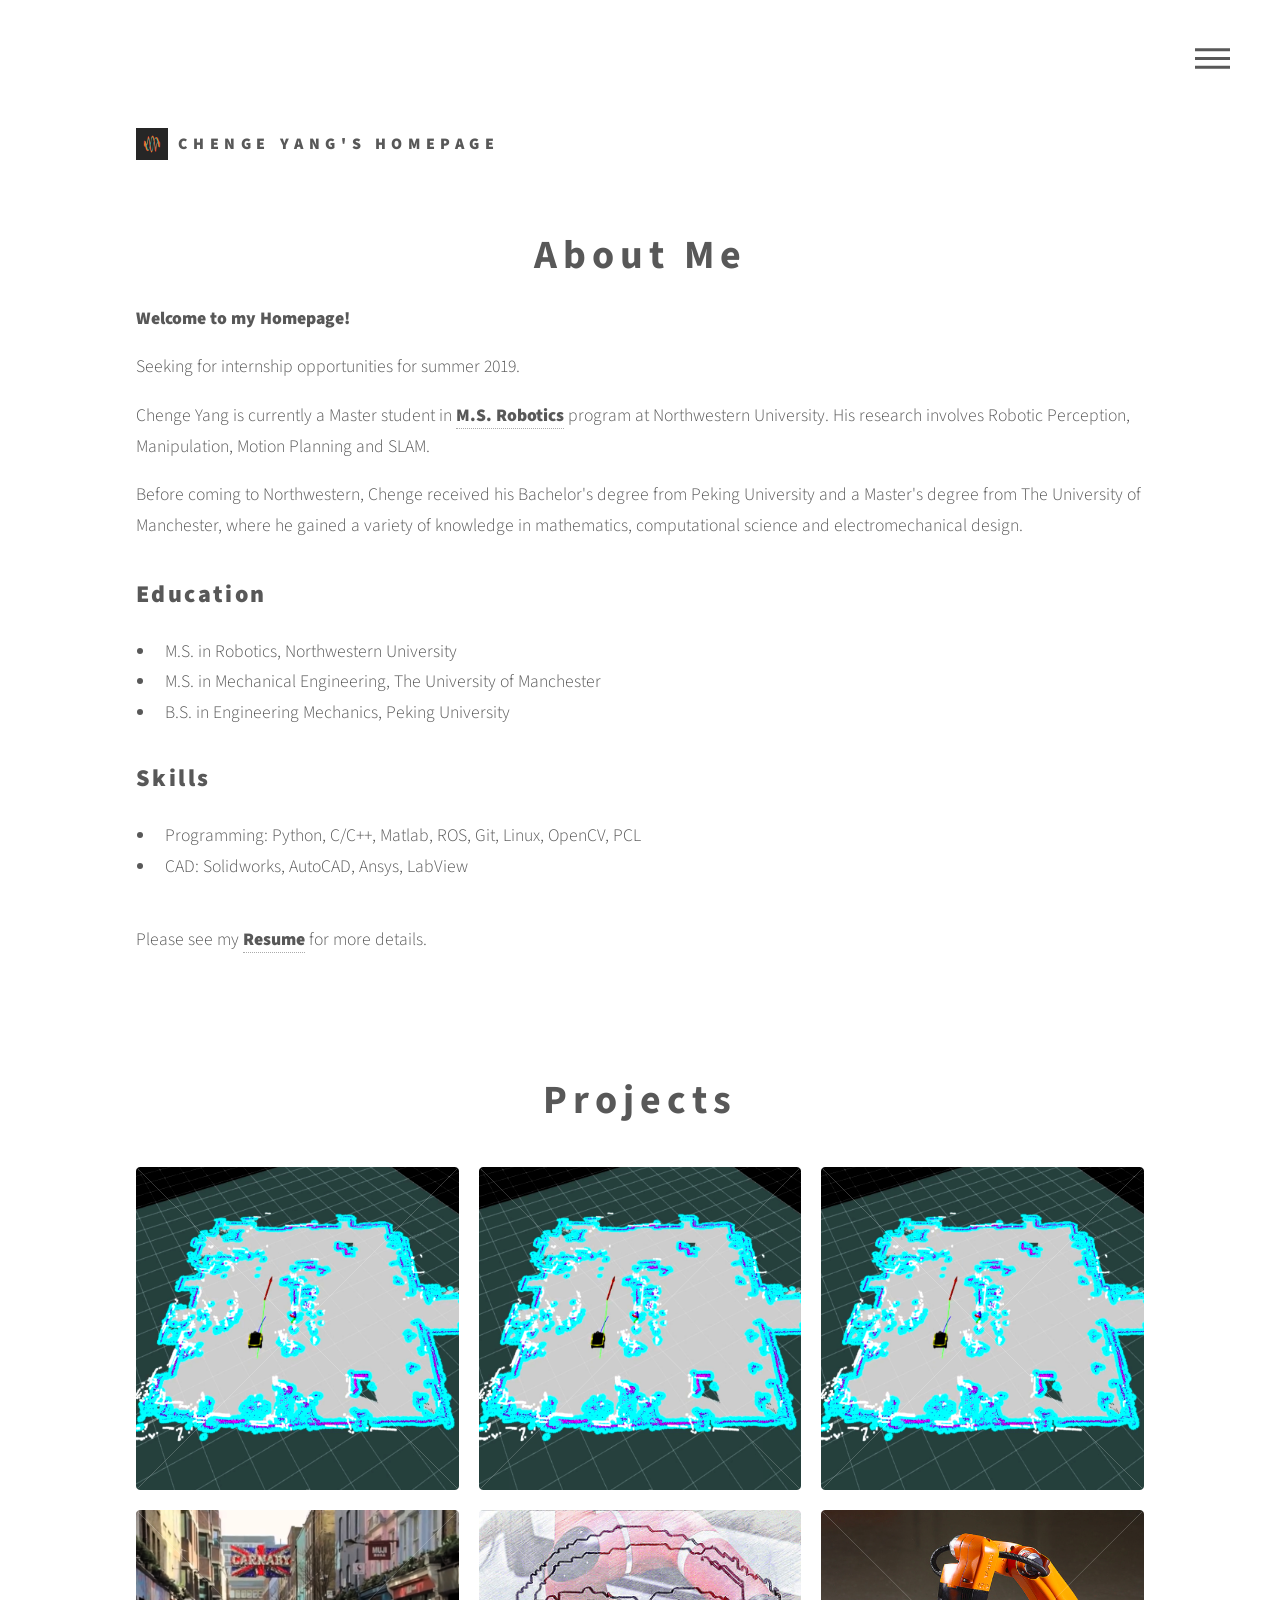
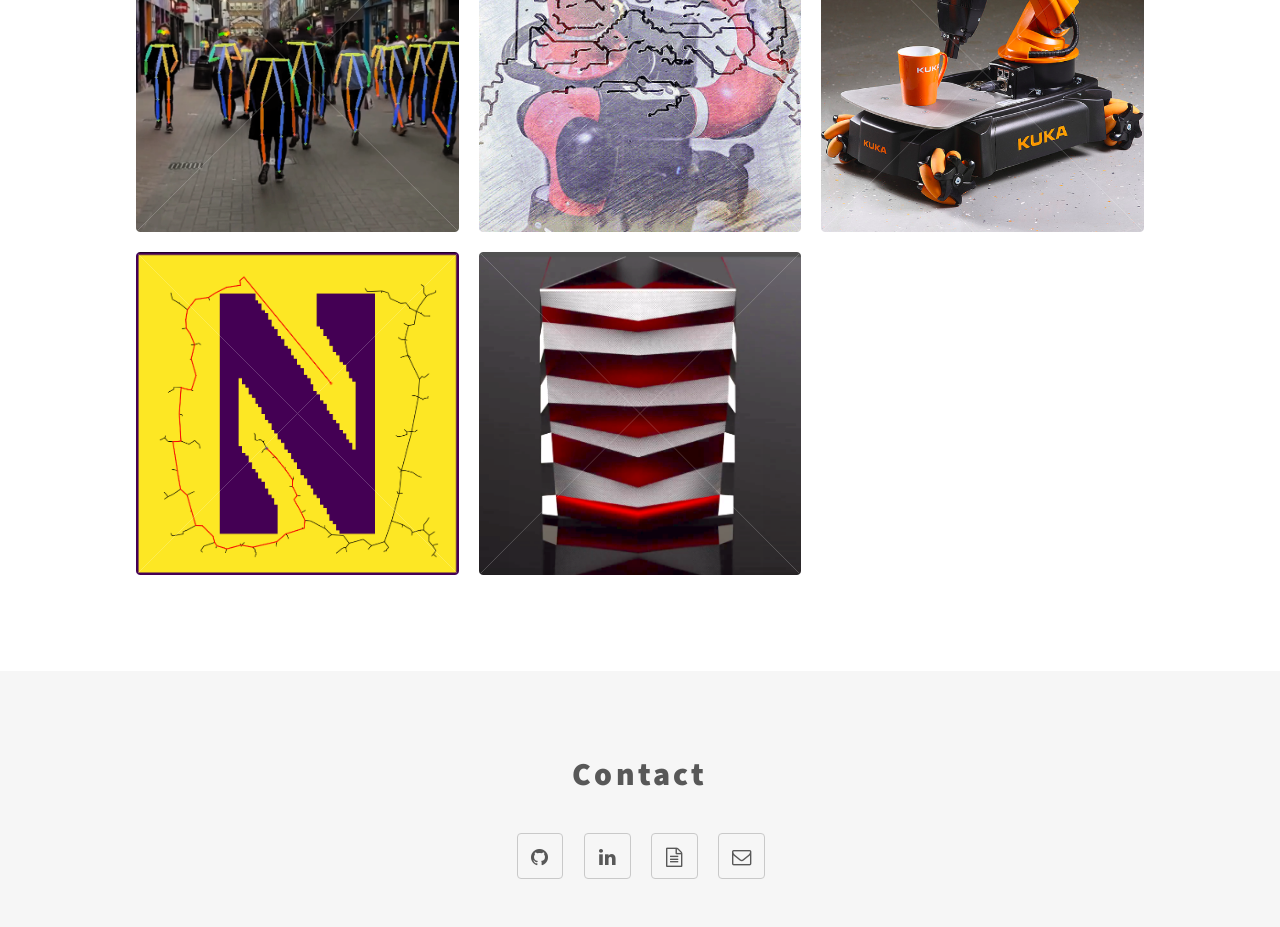
==== commit bfc145ad: "add portfolio for final project" ====
--- a/index.html
+++ b/index.html
@@ -83,13 +83,33 @@
 									<span class="image">
 										<img src="portfolio/jackal.png" alt="" />
 									</span>
+									<a href="https://github.com/ChengeYang/Probabilistic-Robotics-Algorithms">
+										<div class="content">
+											<h3>SLAM with Velodyne Lidar <br /> & <br />  Jackal UGV</h3>
+										</div>
+									</a>
+								</article>
+								<article class="style2">
+									<span class="image">
+										<img src="portfolio/jackal.png" alt="" />
+									</span>
+									<a href="https://github.com/ChengeYang/TurtleBot3-Gmapping">
+										<div class="content">
+											<h3>SLAM with Velodyne Lidar <br /> & <br />  Jackal UGV</h3>
+										</div>
+									</a>
+								</article>
+								<article class="style3">
+									<span class="image">
+										<img src="portfolio/jackal.png" alt="" />
+									</span>
 									<a href="https://github.com/ChengeYang/SLAM-and-Pedestrian-Detection-with-Velodyne-Lidar-and-Jackal-UGV">
 										<div class="content">
 											<h3>SLAM with Velodyne Lidar <br /> & <br />  Jackal UGV</h3>
 										</div>
 									</a>
 								</article>
-								<article class="style2">
+								<article class="style4">
 									<span class="image">
 										<img src="portfolio/pose_estimation.png" alt="" />
 									</span>
@@ -99,7 +119,7 @@
 										</div>
 									</a>
 								</article>
-								<article class="style3">
+								<article class="style5">
 									<span class="image">
 										<img src="portfolio/sawyer_face_painter.jpg" alt="" />
 									</span>
@@ -109,7 +129,7 @@
 										</div>
 									</a>
 								</article>
-								<article class="style4">
+								<article class="style6">
 									<span class="image">
 										<img src="portfolio/kuka_youbot.png" alt="" />
 									</span>
@@ -119,7 +139,7 @@
 										</div>
 									</a>
 								</article>
-								<article class="style5">
+								<article class="style7">
 									<span class="image">
 										<img src="portfolio/rrt.png" alt="" />
 									</span>
@@ -129,7 +149,7 @@
 										</div>
 									</a>
 								</article>
-								<article class="style6">
+								<article class="style8">
 									<span class="image">
 										<img src="portfolio/project_horizon.png" alt="" />
 									</span>
@@ -139,17 +159,6 @@
 										</div>
 									</a>
 								</article>
-								<!-- <article class="style1">
-									<span class="image">
-										<img src="images/pic01.jpg" alt="" />
-									</span>
-									<a href="generic.html">
-										<h2>Magna</h2>
-										<div class="content">
-											<p>Sed nisl arcu euismod sit amet nisi lorem etiam dolor veroeros et feugiat.</p>
-										</div>
-									</a>
-								</article> -->
 							</section>
 						</div>
 					</div>
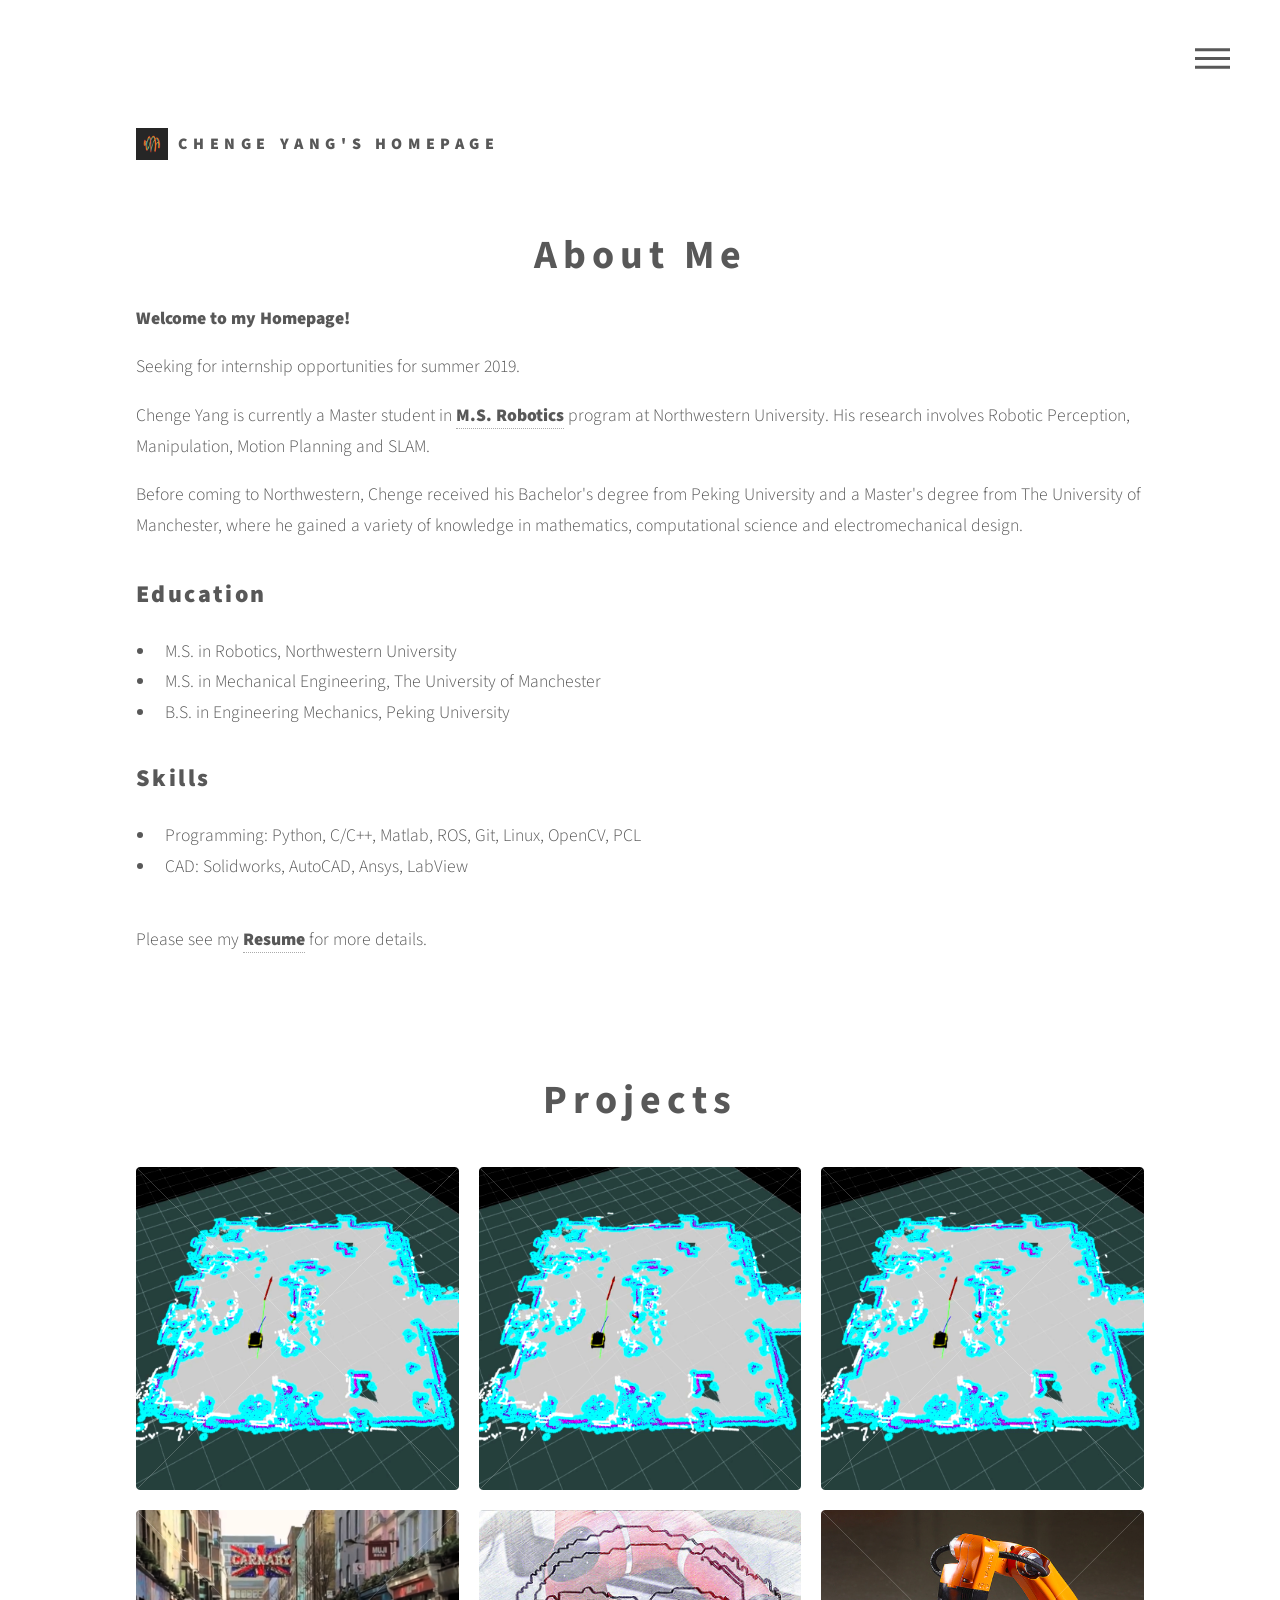
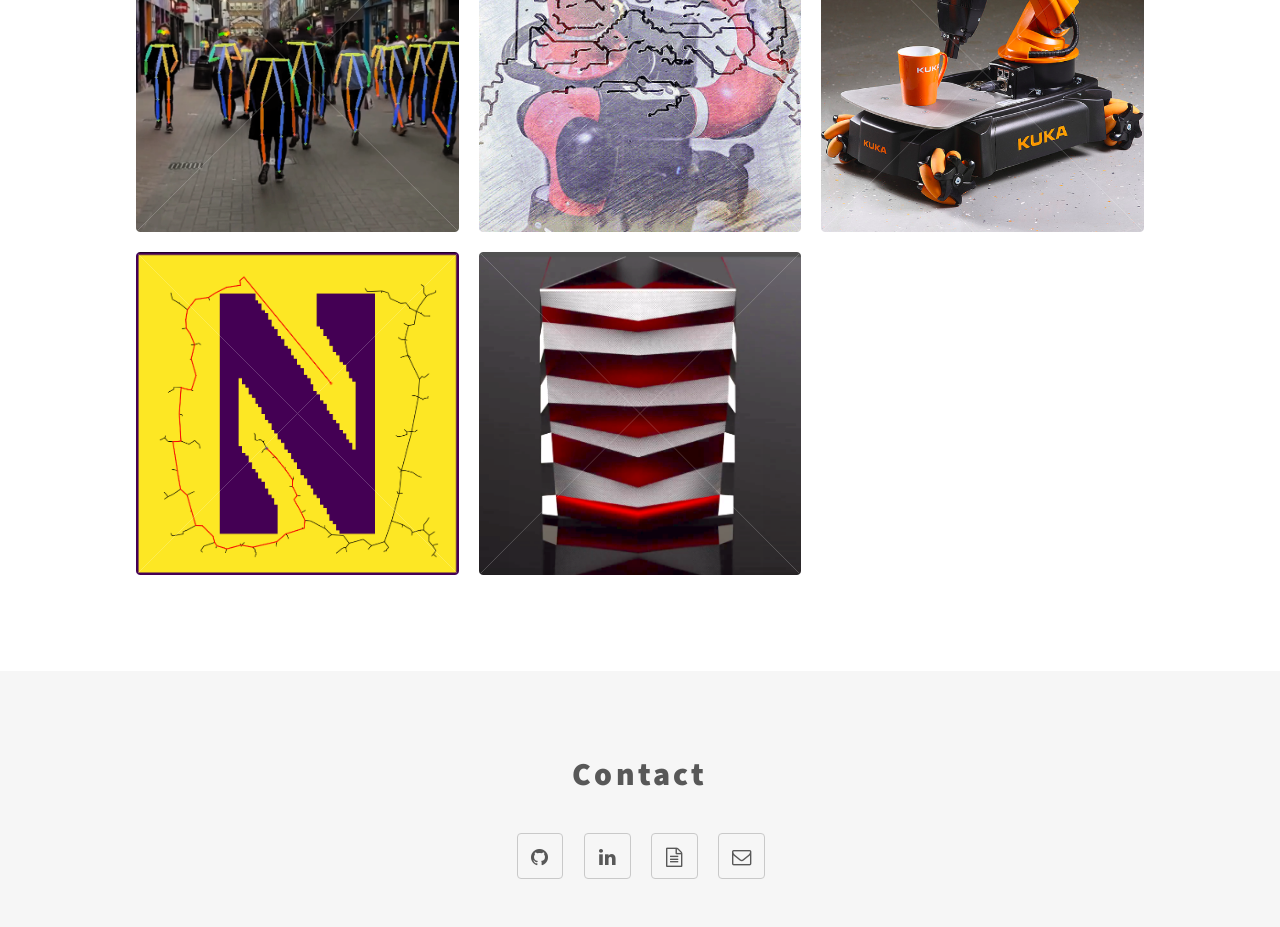
==== commit 5fb54b4d: "update final project" ====
--- a/index.html
+++ b/index.html
@@ -85,7 +85,7 @@
 									</span>
 									<a href="https://github.com/ChengeYang/Probabilistic-Robotics-Algorithms">
 										<div class="content">
-											<h3>SLAM with Velodyne Lidar <br /> & <br />  Jackal UGV</h3>
+											<h3>SLAM Algorithm Implementation <br /> & <br /> Probabilistic Robotics</h3>
 										</div>
 									</a>
 								</article>
@@ -95,7 +95,7 @@
 									</span>
 									<a href="https://github.com/ChengeYang/TurtleBot3-Gmapping">
 										<div class="content">
-											<h3>SLAM with Velodyne Lidar <br /> & <br />  Jackal UGV</h3>
+											<h3>TurtleBot3 Gmapping <br /> from <br /> Scartch</h3>
 										</div>
 									</a>
 								</article>
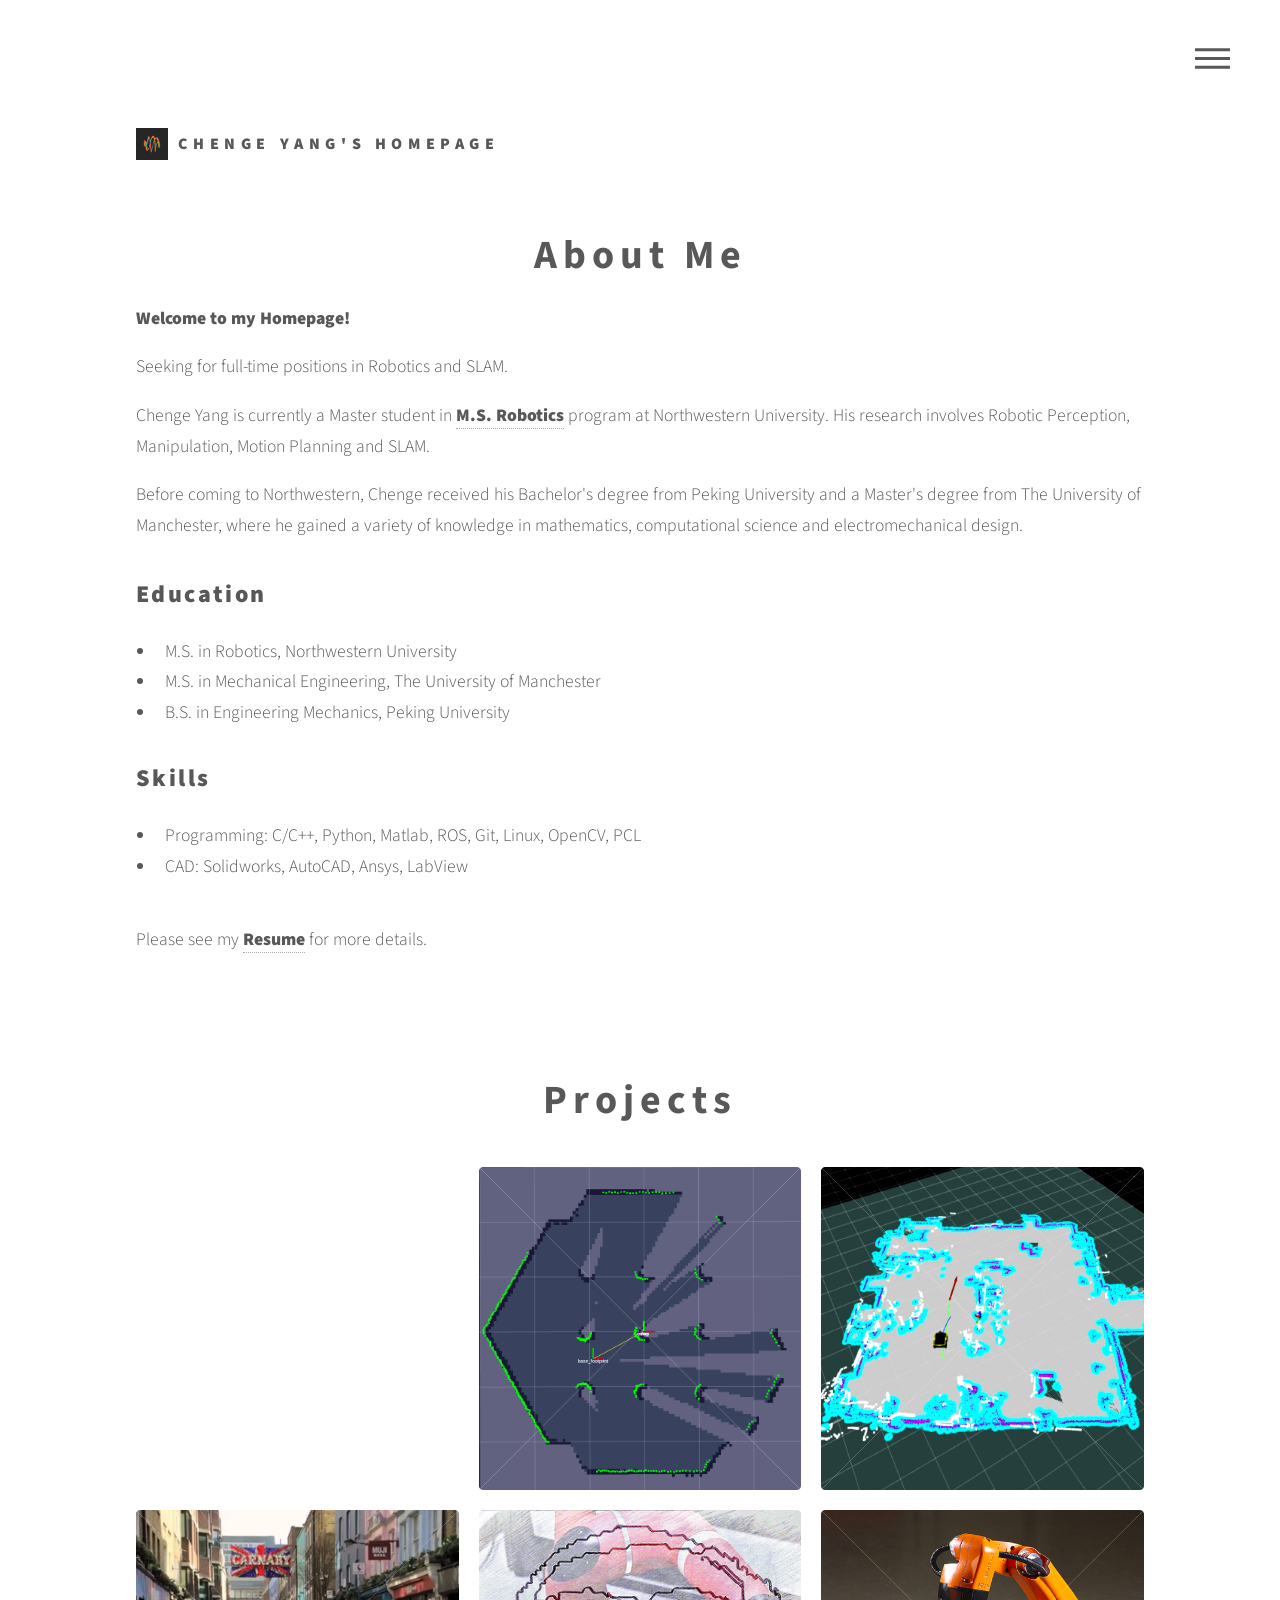
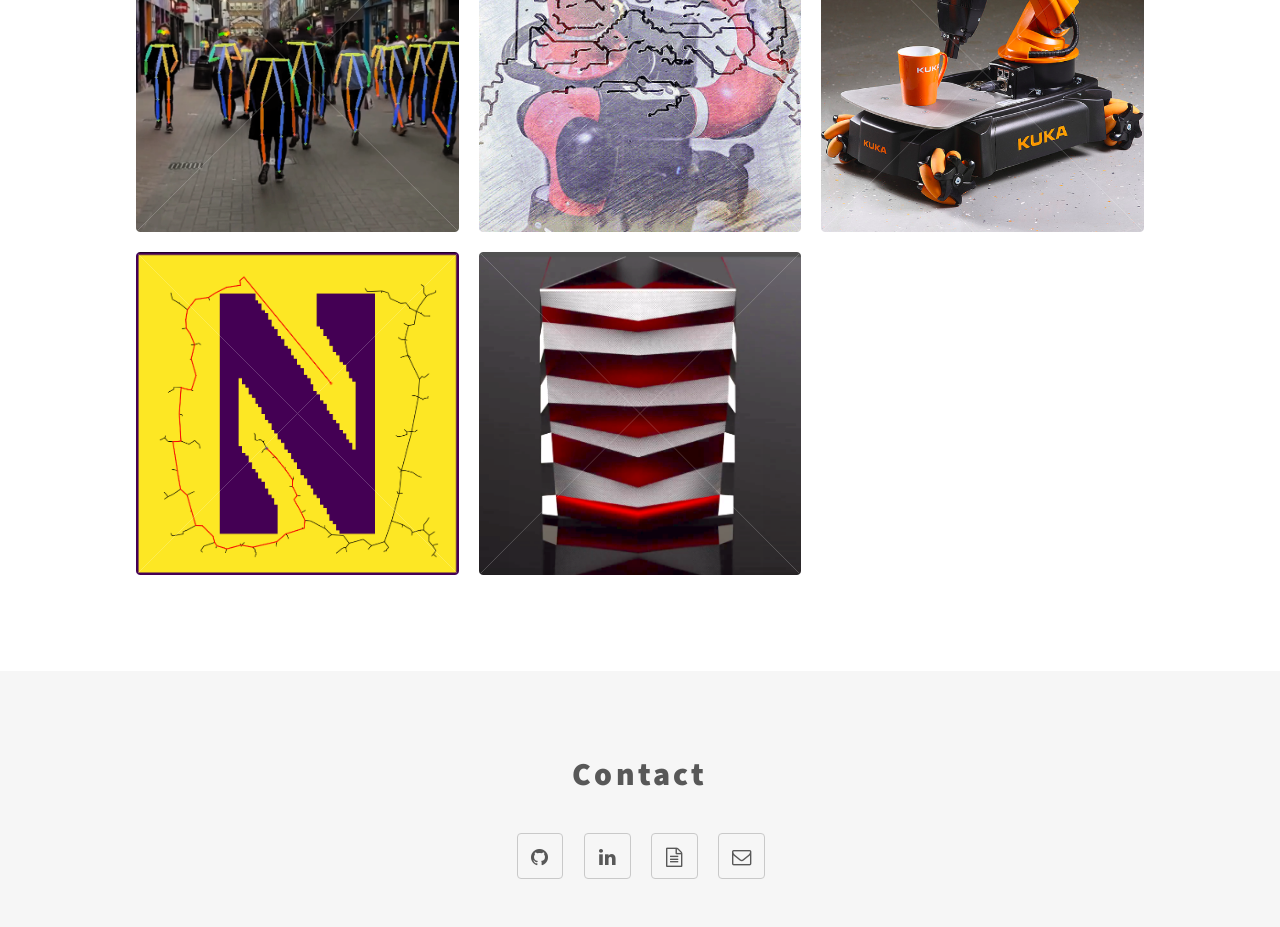
==== commit 75cc74be: "update final project" ====
--- a/index.html
+++ b/index.html
@@ -55,7 +55,7 @@
 								<br/>
 								<h1 align="center">About Me</h1>
 								<p><b>Welcome to my Homepage!</b></p>
-								<p>Seeking for internship opportunities for summer 2019.</p>
+								<p>Seeking for full-time positions in Robotics and SLAM.</p>
 								<p>Chenge Yang is currently a Master student in <a href="https://www.mccormick.northwestern.edu/robotics/"><b>M.S. Robotics</b></a> program at Northwestern University. His research involves Robotic Perception, Manipulation, Motion Planning and SLAM. </p>
 								<p>Before coming to Northwestern, Chenge received his Bachelor's degree from Peking University and a Master's degree from The University of Manchester, where he gained a variety of knowledge in mathematics, computational science and electromechanical design.</p>
 								<h4>Education</h4>
@@ -66,7 +66,7 @@
 								</ul>
 								<h4>Skills</h4>
 								<ul>
-									<li>Programming: Python, C/C++, Matlab, ROS, Git, Linux, OpenCV, PCL</li>
+									<li>Programming: C/C++, Python, Matlab, ROS, Git, Linux, OpenCV, PCL</li>
 									<li>CAD: Solidworks, AutoCAD, Ansys, LabView</li>
 								</ul>
 								<br/>
@@ -79,26 +79,29 @@
 								<h1 align="center">Projects</h1>
 							</header>
 							<section class="tiles">
+
 								<article class="style1">
 									<span class="image">
-										<img src="portfolio/jackal.png" alt="" />
+										<img src="portfolio/slam2.png" alt="" />
 									</span>
 									<a href="https://github.com/ChengeYang/Probabilistic-Robotics-Algorithms">
 										<div class="content">
-											<h3>SLAM Algorithm Implementation <br /> & <br /> Probabilistic Robotics</h3>
+											<h3>SLAM Algorithm Implementation <br /> in <br /> Probabilistic Robotics</h3>
 										</div>
 									</a>
 								</article>
+
 								<article class="style2">
 									<span class="image">
-										<img src="portfolio/jackal.png" alt="" />
+										<img src="portfolio/gmapping.png" alt="" />
 									</span>
 									<a href="https://github.com/ChengeYang/TurtleBot3-Gmapping">
 										<div class="content">
-											<h3>TurtleBot3 Gmapping <br /> from <br /> Scartch</h3>
+											<h3>TurtleBot3 <br /> Gmapping <br /> from Scratch</h3>
 										</div>
 									</a>
 								</article>
+
 								<article class="style3">
 									<span class="image">
 										<img src="portfolio/jackal.png" alt="" />
@@ -109,6 +112,7 @@
 										</div>
 									</a>
 								</article>
+
 								<article class="style4">
 									<span class="image">
 										<img src="portfolio/pose_estimation.png" alt="" />
@@ -119,6 +123,7 @@
 										</div>
 									</a>
 								</article>
+
 								<article class="style5">
 									<span class="image">
 										<img src="portfolio/sawyer_face_painter.jpg" alt="" />
@@ -129,6 +134,7 @@
 										</div>
 									</a>
 								</article>
+
 								<article class="style6">
 									<span class="image">
 										<img src="portfolio/kuka_youbot.png" alt="" />
@@ -139,6 +145,7 @@
 										</div>
 									</a>
 								</article>
+
 								<article class="style7">
 									<span class="image">
 										<img src="portfolio/rrt.png" alt="" />
@@ -149,6 +156,7 @@
 										</div>
 									</a>
 								</article>
+
 								<article class="style8">
 									<span class="image">
 										<img src="portfolio/project_horizon.png" alt="" />
@@ -159,6 +167,7 @@
 										</div>
 									</a>
 								</article>
+
 							</section>
 						</div>
 					</div>
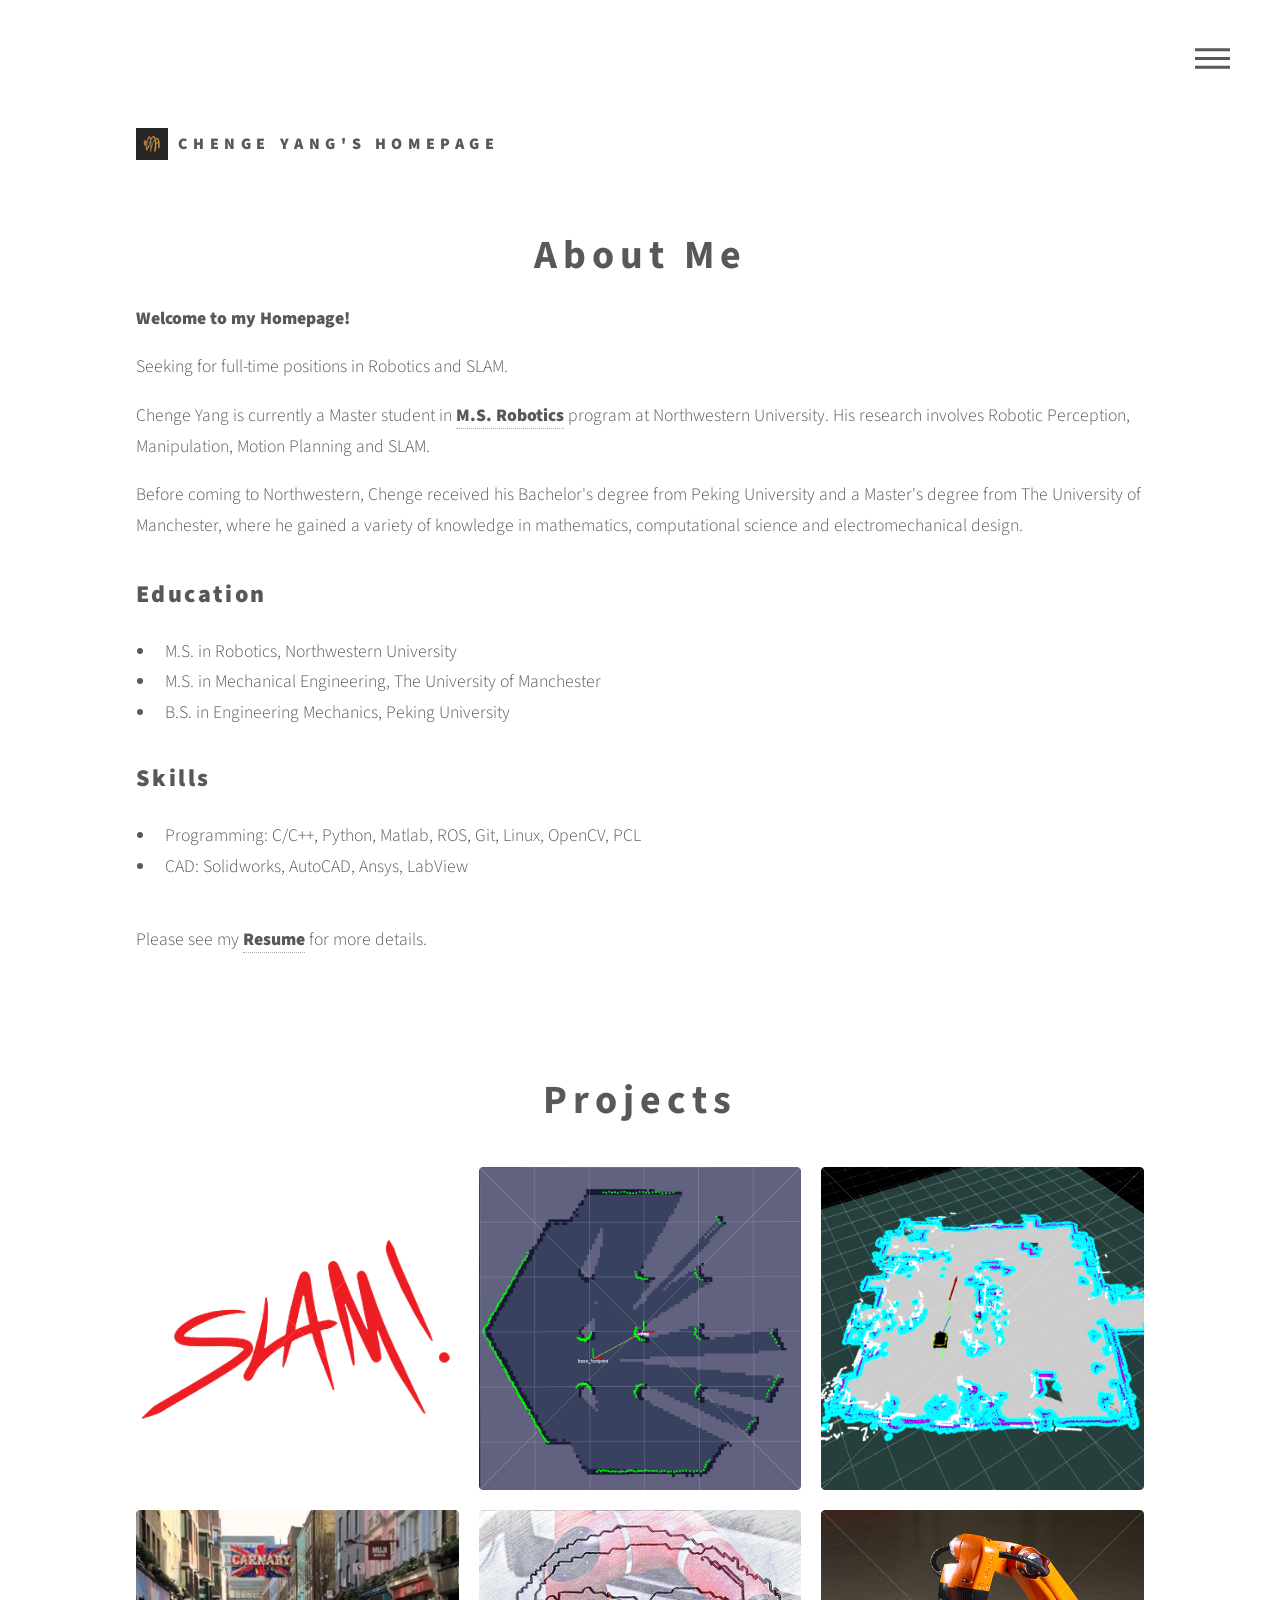
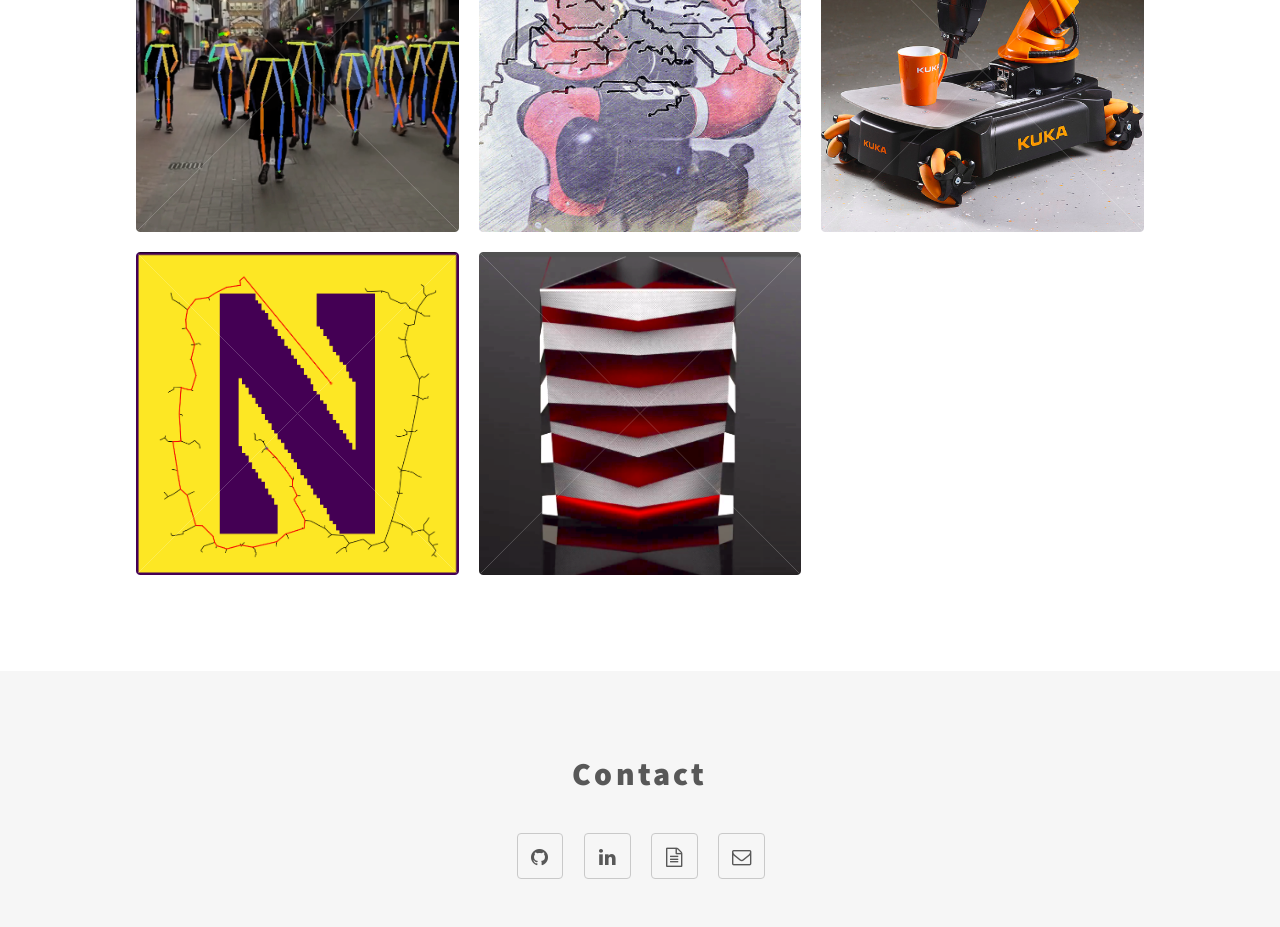
==== commit 14c47ee6: "update final project" ====
--- a/index.html
+++ b/index.html
@@ -82,7 +82,7 @@
 
 								<article class="style1">
 									<span class="image">
-										<img src="portfolio/slam2.png" alt="" />
+										<img src="portfolio/slam1.png" alt="" />
 									</span>
 									<a href="https://github.com/ChengeYang/Probabilistic-Robotics-Algorithms">
 										<div class="content">
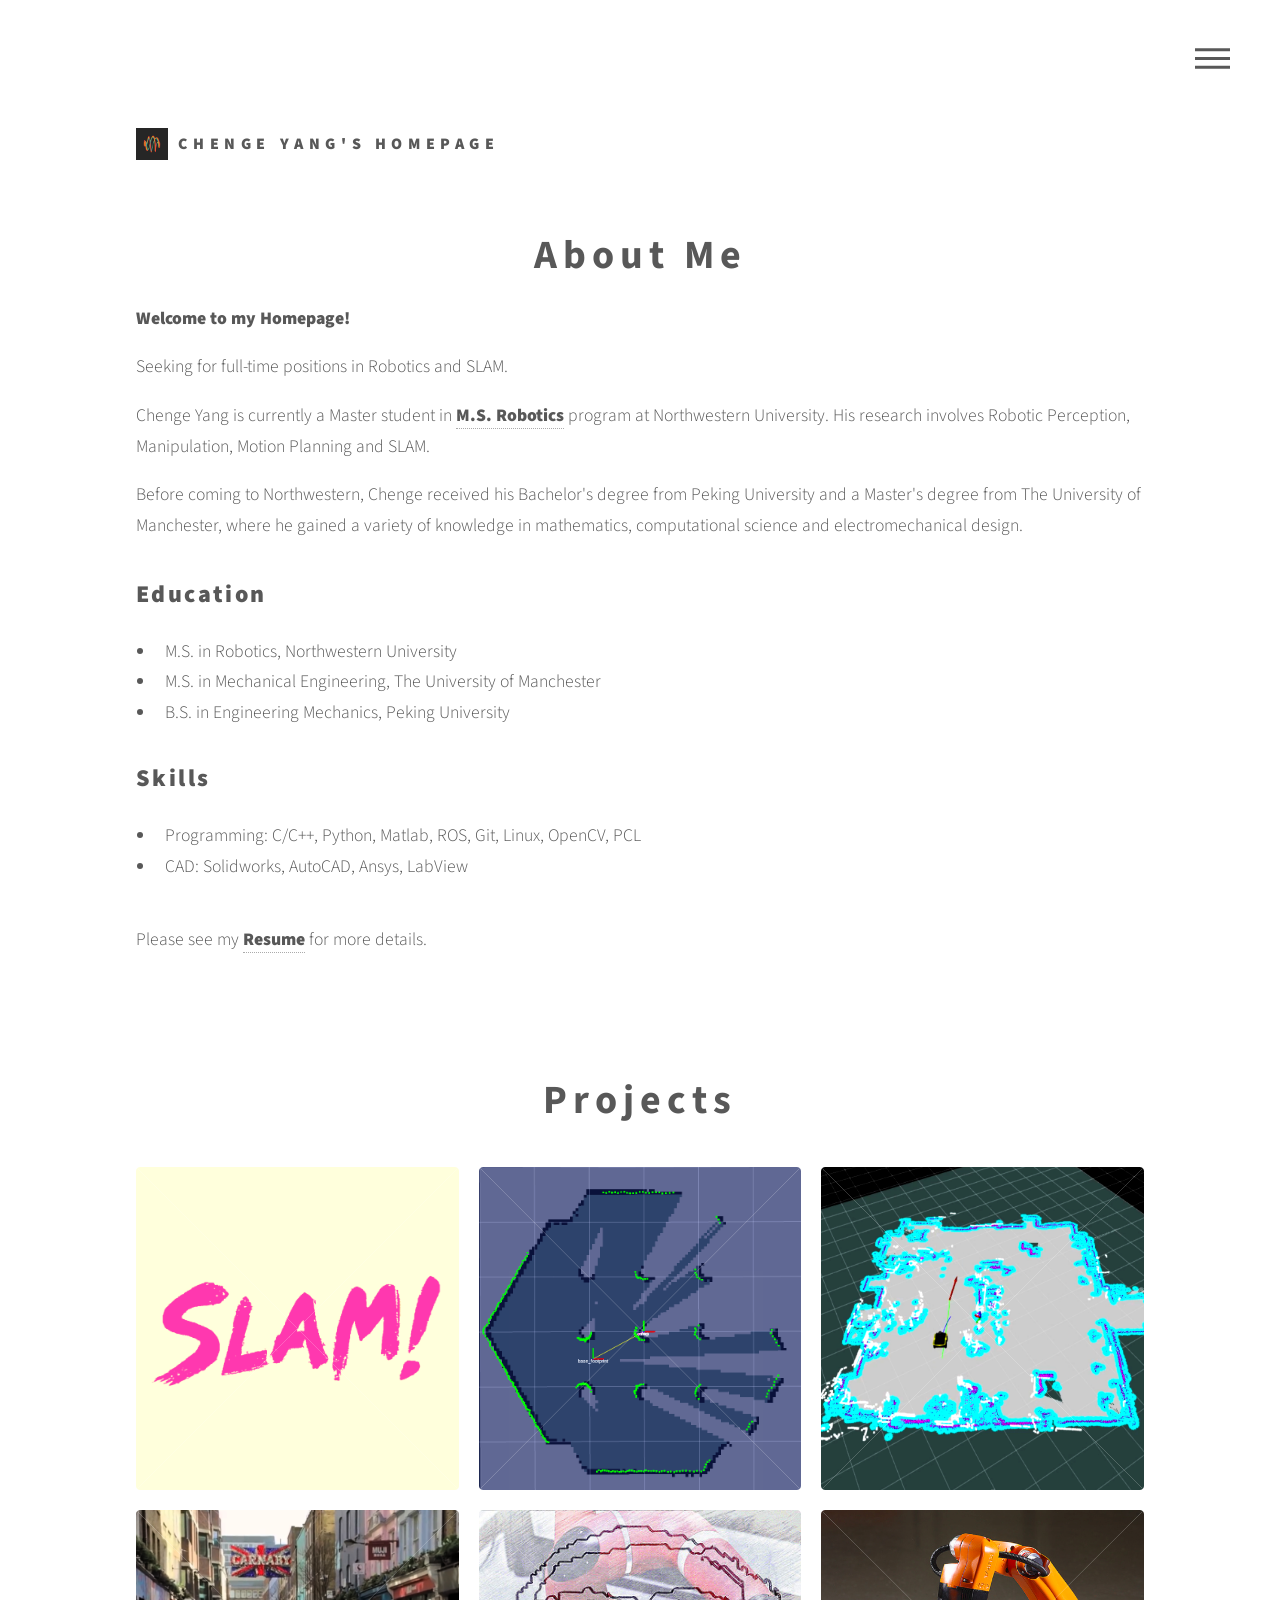
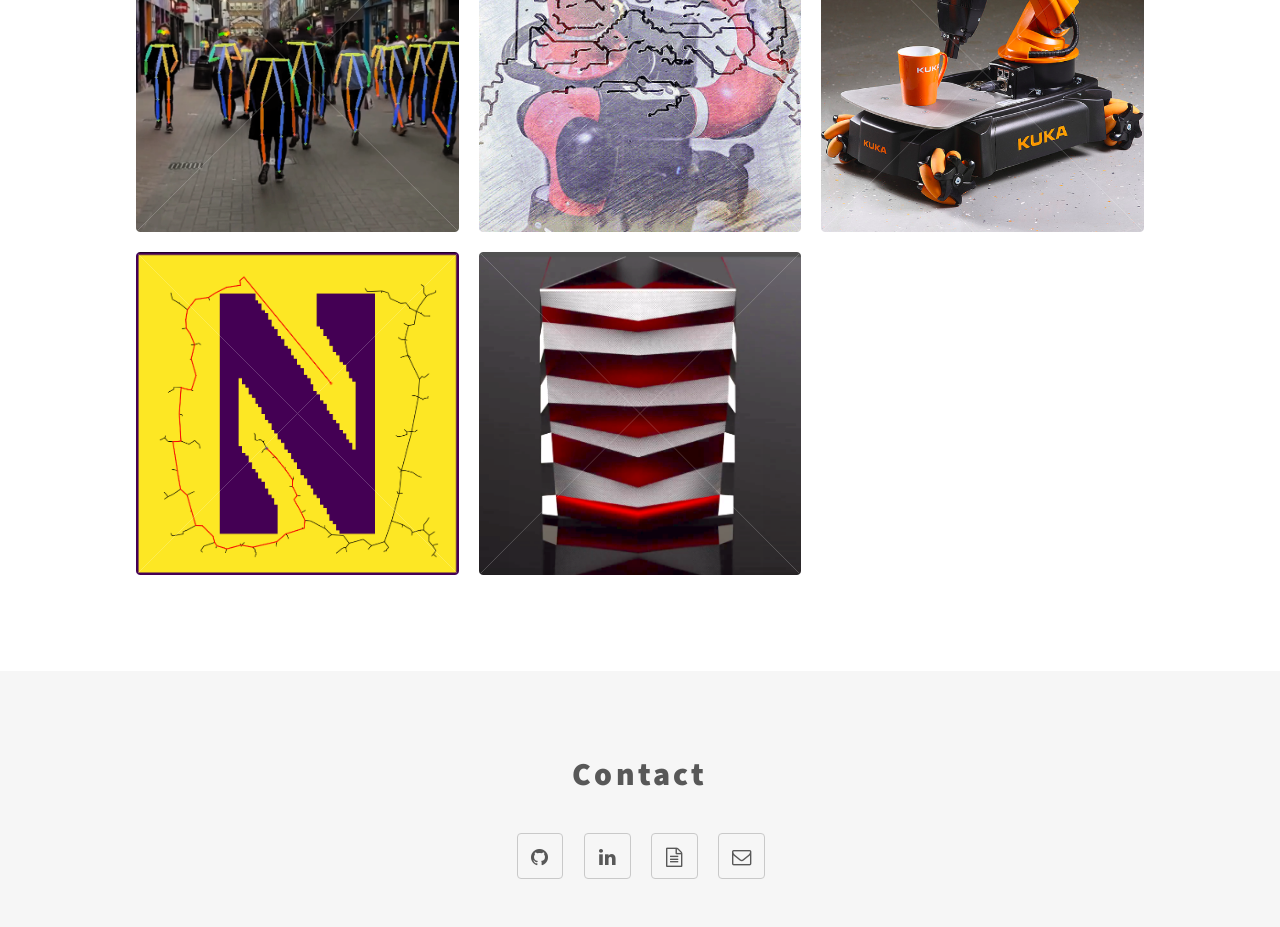
==== commit 4fddb0be: "update final project" ====
--- a/index.html
+++ b/index.html
@@ -82,7 +82,7 @@
 
 								<article class="style1">
 									<span class="image">
-										<img src="portfolio/slam1.png" alt="" />
+										<img src="portfolio/slam.png" alt="" />
 									</span>
 									<a href="https://github.com/ChengeYang/Probabilistic-Robotics-Algorithms">
 										<div class="content">
